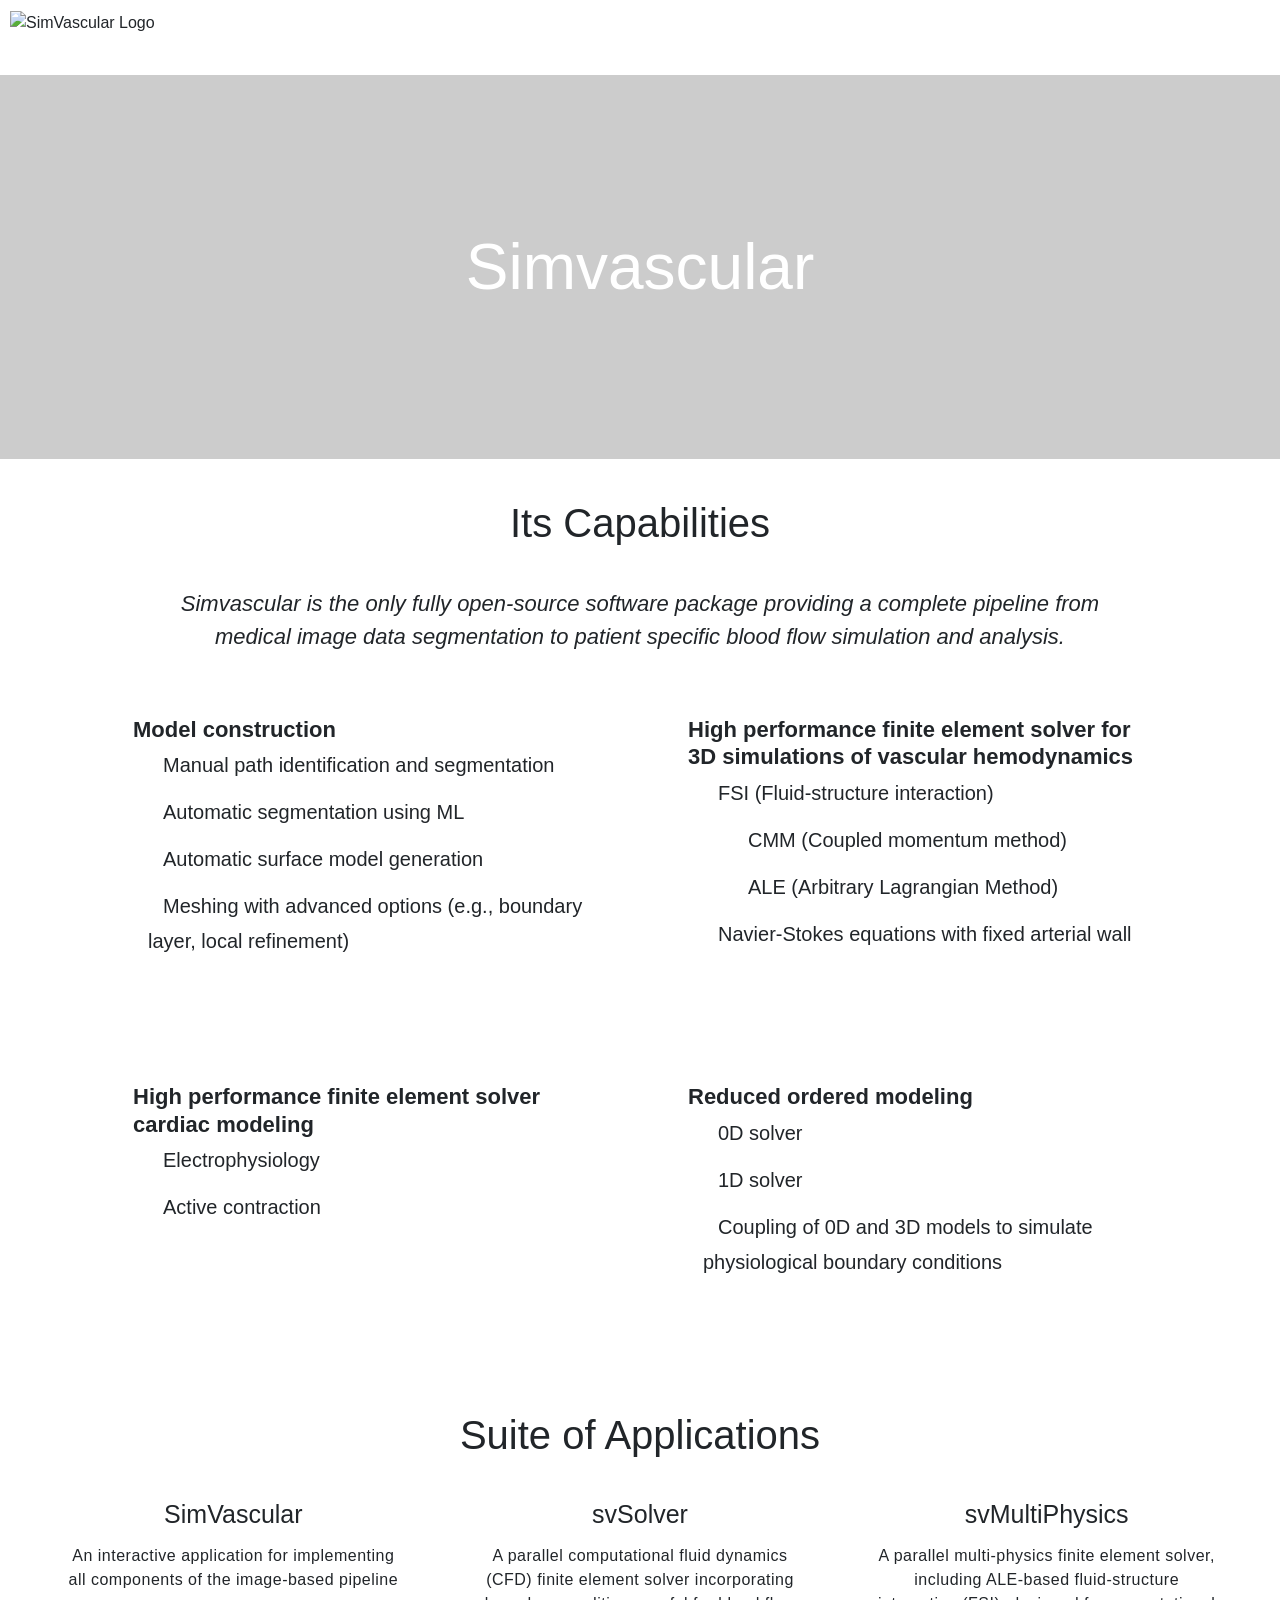
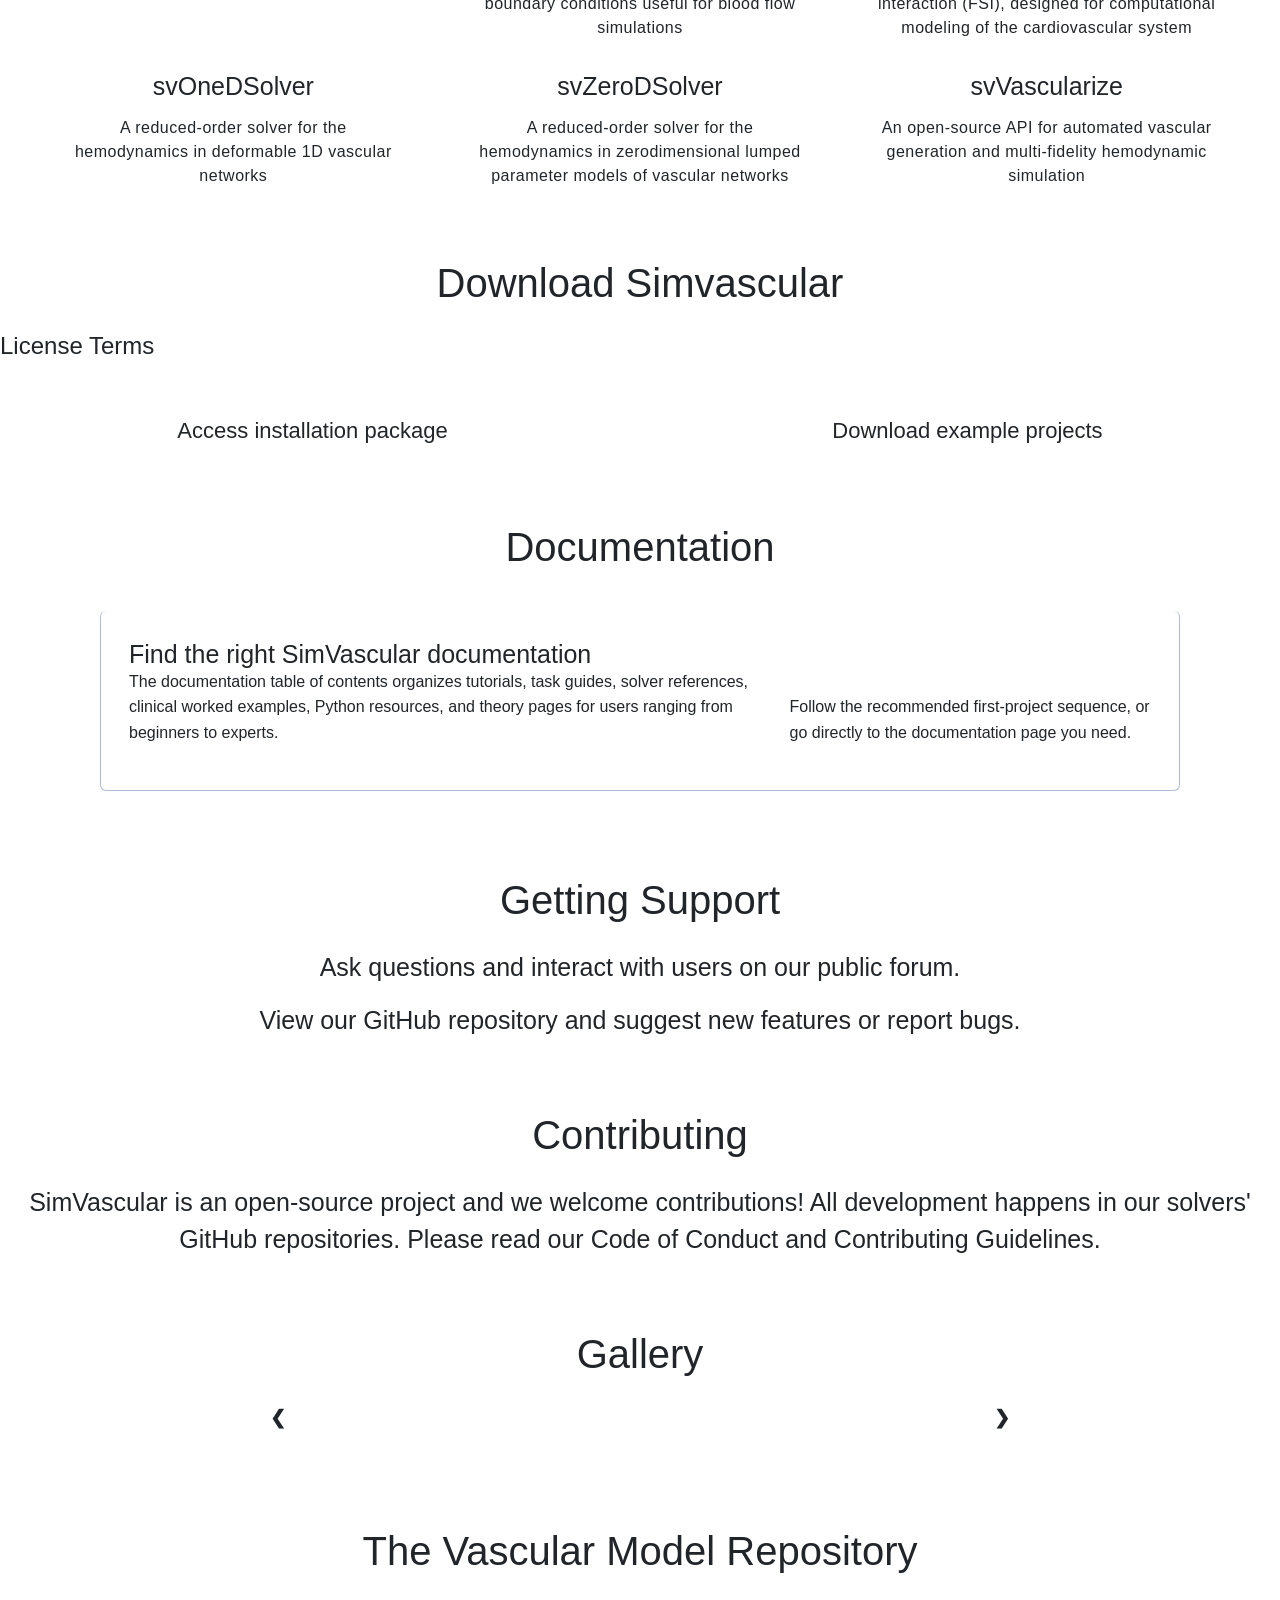
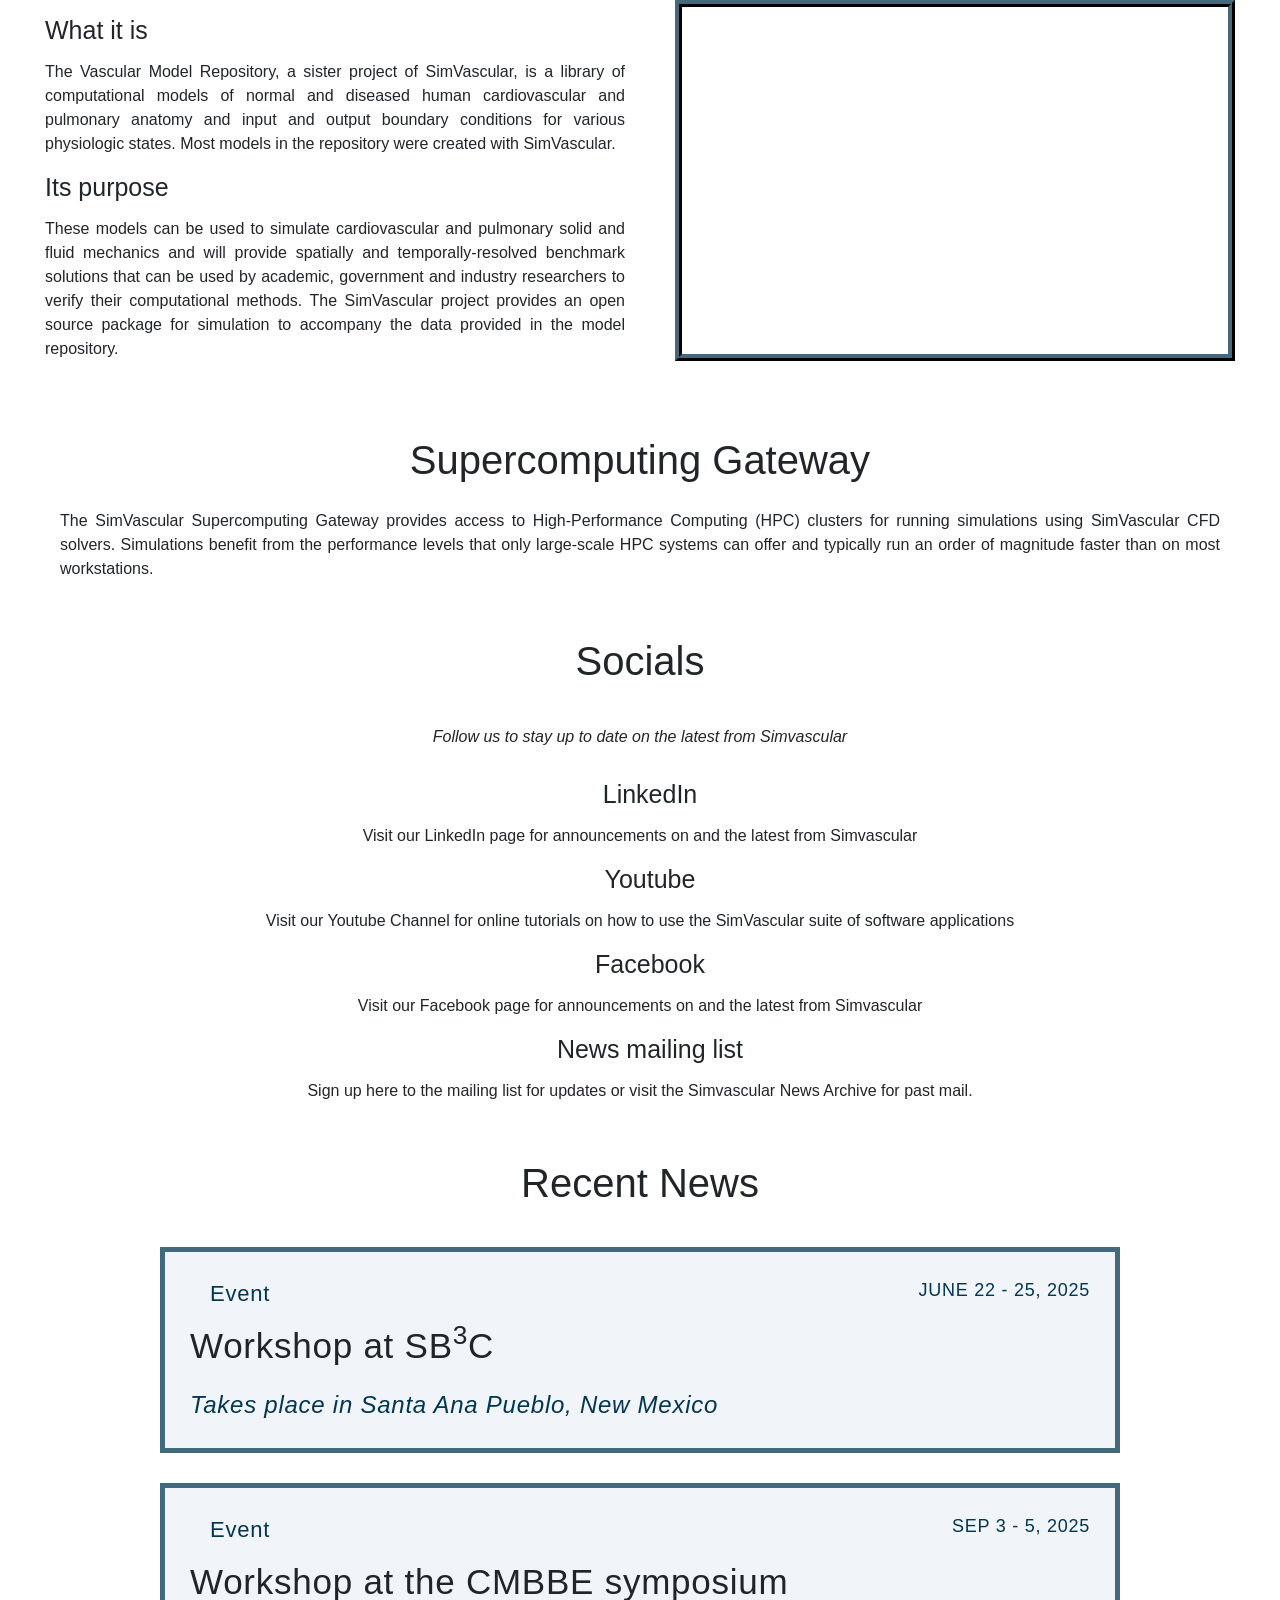
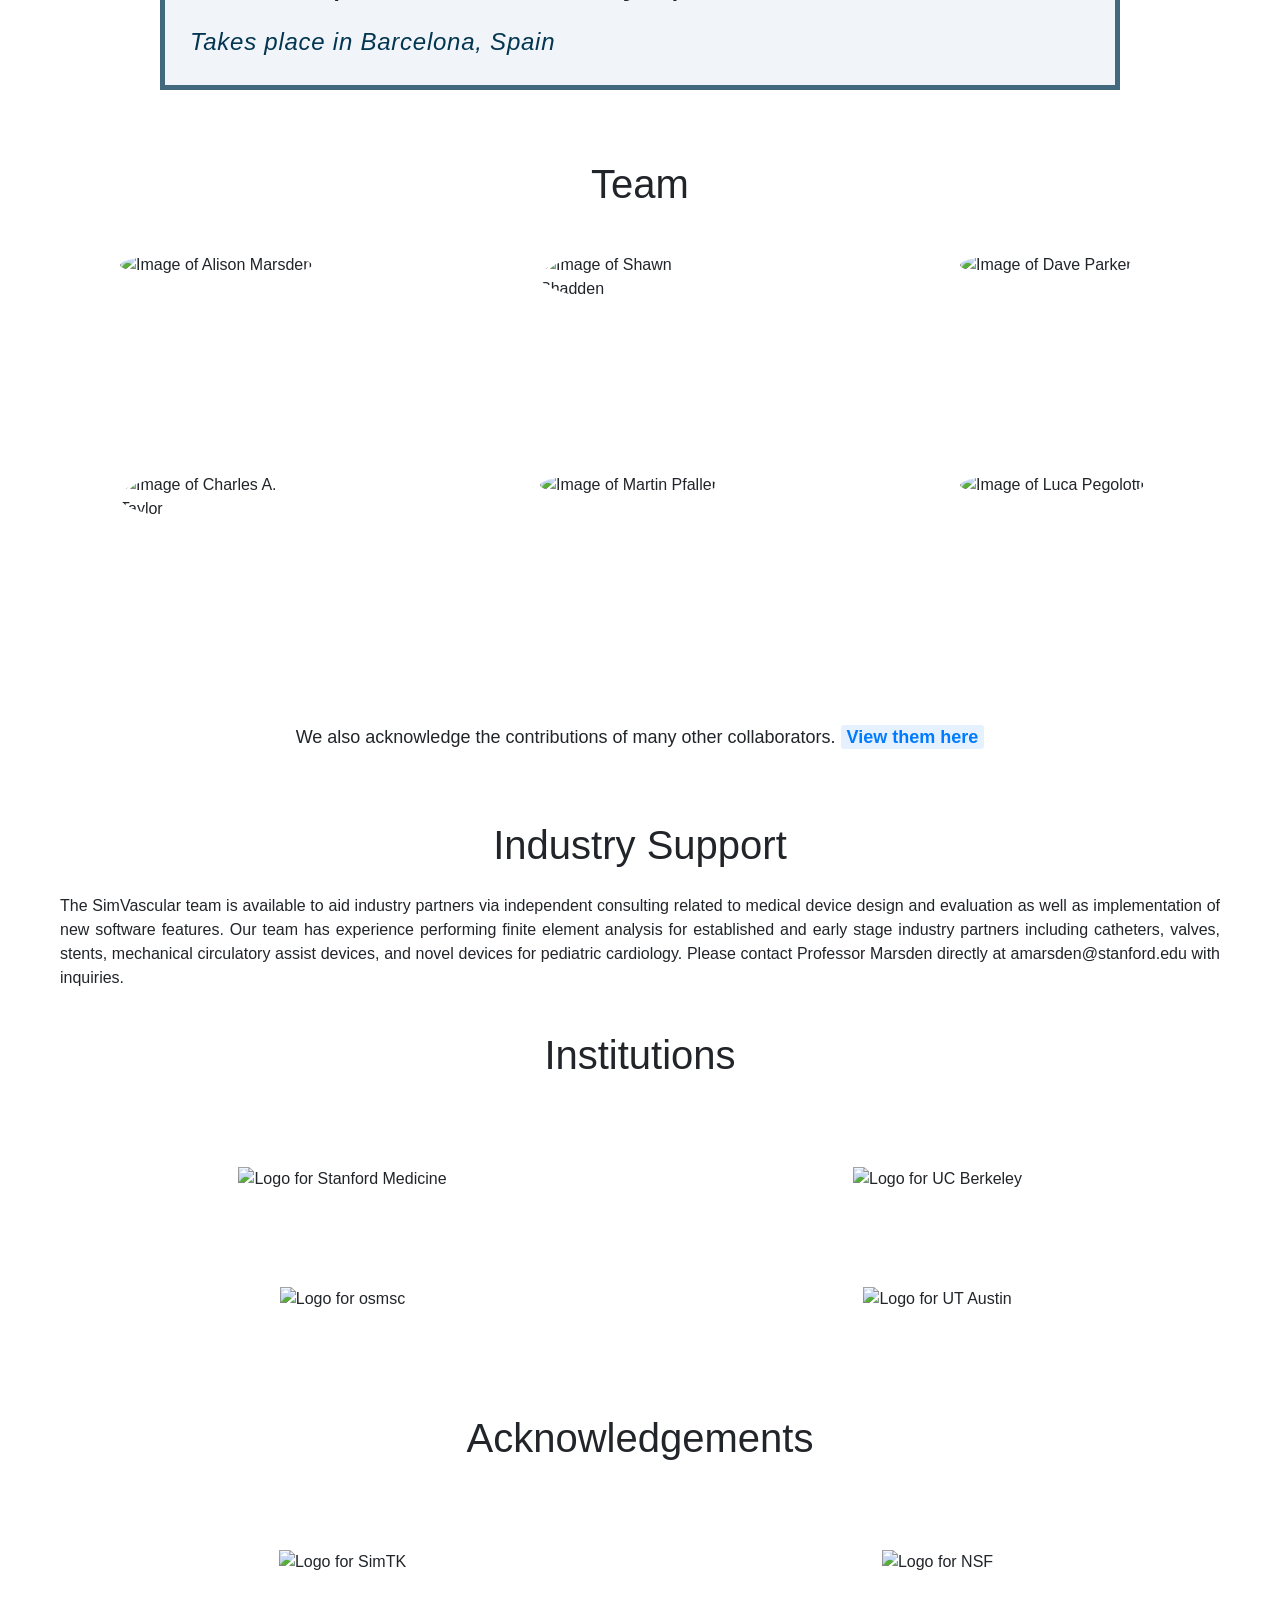
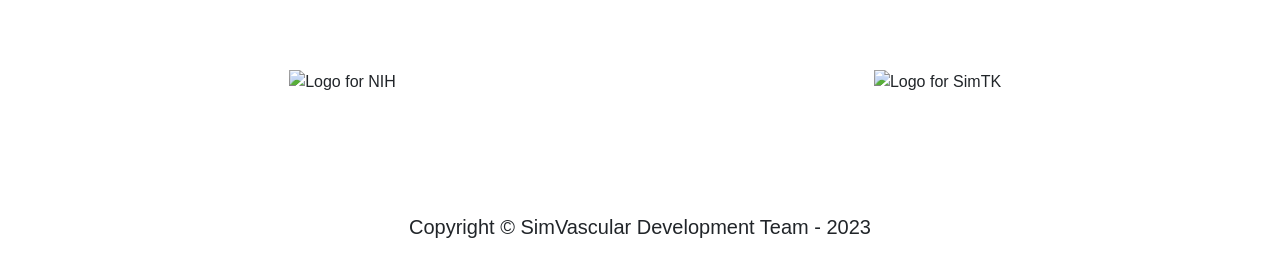
==== index.html @ 099c1491 "Create a menu page with links to documentation pages and a link to the menu as a replacement for the" ====
<!DOCTYPE html>
<html lang="en" class="html">
<head>
  <!-- This corresponds to a fontawesome kit but can be customized -->
  <script src="https://kit.fontawesome.com/48644805cd.js" crossorigin="anonymous"></script>
  
  <!-- Required meta tags -->
  <meta charset="utf-8">
  <meta name="description" content="Simvascular is the only fully open-source software package providing a complete pipeline 
  from medical image data segmentation to patient specific blood flow simulation 
  and analysis.">
  <meta name="viewport" content="width=device-width, initial-scale=1, shrink-to-fit=no">

  <!-- Custom Fonts -->
  <link href="https://fonts.googleapis.com/css?family=Lora:400,700,400italic,700italic" rel="stylesheet" type="text/css">
  <link href="https://fonts.googleapis.com/css?family=Montserrat:400,700" rel="stylesheet" type="text/css">
  <link href="//vjs.zencdn.net/4.8/video-js.css" rel="stylesheet">

  <!-- Bootstrap CSS -->
  <link rel="stylesheet" href="https://cdn.jsdelivr.net/npm/bootstrap@4.1.3/dist/css/bootstrap.min.css" integrity="sha384-MCw98/SFnGE8fJT3GXwEOngsV7Zt27NXFoaoApmYm81iuXoPkFOJwJ8ERdknLPMO" crossorigin="anonymous">

  <!-- This applies styling to the elements that aren't generated from markdown -->
  <link rel="stylesheet" href="css/bootstrap.css">
  <link rel="stylesheet" href="css/grayscale.css">
  <link rel="stylesheet" href="css/standards.css">
  <link rel="stylesheet" href="css/home.css">
  
  <!-- browser tab labels -->
  <link rel="shortcut icon" type="image/png" href="img/svlogo/svIcon.png"></link>
  <title>SimVascular</title>

  <!-- Google Analytics Manager -->
  <script
      async
      src="https://www.googletagmanager.com/gtag/js?id=G-PQXFMVS01C"
    ></script>
    <script>
      window.dataLayer = window.dataLayer || [];
      function gtag() {
        dataLayer.push(arguments);
      }
      gtag("js", new Date());

      gtag("config", "G-PQXFMVS01C");
    </script>
  </head>
  <body>
  <section class="header">
  <div class="navBar" id="navBar">
      <!-- icon of three bars to open navigation section -->
      <div id="naviconholder">
        <i class="fa-solid fa-bars" id="iconForSkip"></i>
      </div>
        <nav id="navElement">
          <div id="navigationSection">
            <!-- using a <table> element for the navigation bar -->
            <table id="contentOfSkip">
              <!-- first class is always "skipTo" -->
              <!-- second class is the id corresponding to the section 
                that the user will skip to with the link -->
              <!-- each new section has a new row in the table -->
                <tr class="skipTo capabilities">
                  <th>
                    <p class="skipItem">Capabilities</p>
                  </th>
                </tr>
                <tr class="skipTo applications">
                  <th>
                    <p class="skipItem">Applications</p>
                  </th>
                </tr>
                <tr class="skipTo download">
                  <th>
                    <p class="skipItem">Download</p>
                  </th>
                </tr>
                <tr class="skipTo documentation">
                  <th>
                    <p class="skipItem">Documentation</p>
                  </th>
                </tr>
                <tr class="skipTo support">
                  <th>
                    <p class="skipItem">Support</p>
                  </th>
                </tr>
                <tr class="skipTo gallery">
                  <th>
                    <p class="skipItem">Gallery</p>
                  </th>
                </tr>
                <tr class="skipTo repository">
                  <th>
                    <p class="skipItem">Model Repository</p>
                  </th>
                </tr>
                <tr class="skipTo gateway">
                  <th>
                    <p class="skipItem">Gateway</p>
                  </th>
                </tr>
                <tr class="skipTo socials">
                  <th>
                    <p class="skipItem">Socials</p>
                  </th>
                </tr>
                <tr class="skipTo news">
                  <th>
                    <p class="skipItem">Recent News</p>
                  </th>
                </tr>
                <tr class="skipTo team">
                  <th>
                    <p class="skipItem">Team</p>
                  </th>
                </tr>
                <tr class="skipTo industry_support">
                  <th>
                    <p class="skipItem">Industry Support</p>
                  </th>
                </tr>
                <tr class="skipTo institutions">
                  <th>
                    <p class="skipItem">Institutions</p>
                  </th>
                </tr>
                <tr class="skipTo acknowledgements">
                  <th>
                    <p class="skipItem">Acknowledgements</p>
                  </th>
                </tr>
            </table>       
        </div>
      </nav>
    </div>
    <div class="topLeftLogo">      
      <div class="headerLogoContainer">
        <img id="logo" class="headerLogoImage" src="img/svlogo/svLogoTitle.png" alt="SimVascular Logo"></img>
      </div>
    </div>
  </section>
  <section class="body">
    <div class="firstHeader" style="height: 100%">
      <!-- background-image is the hero image -->
      <div class="introDescription">
        <h1 class="hero_title">Simvascular</h1>
      </div>
    </div>
  
    <div class="section">
      <div class="newSectionHeader">
        <h1 id="capabilities">Its Capabilities</h1>
      </div>
      <div class="newSectionContent removePadding">
        <p class="subText" style="padding-left: 12%; padding-right: 12%; font-size: 22px">
          Simvascular is the only fully open-source software package providing a complete pipeline 
          from medical image data segmentation to patient specific blood flow simulation 
          and analysis.
        </p>
        <div class="checklist container">
          <!-- uses <ul> and <li> to organize capabilities section -->
          <div class="row gx-5" style="width: 100%;">
            <ul class="col-lg-6 col-12 p-5">
              <li class="capabilitiesHeader">
                Model construction
              </li>
              <li>
                <i class="fa-sharp fa-solid fa-check"></i>
                Manual path identification and segmentation
              </li>
              <li>
                <i class="fa-sharp fa-solid fa-check"></i>
                Automatic segmentation using ML
              </li>
              <li>
                <i class="fa-sharp fa-solid fa-check"></i>
                Automatic surface model generation
              </li>
              <li>
                <i class="fa-sharp fa-solid fa-check"></i>
                Meshing with advanced options (e.g., boundary layer, local refinement)
              </li>
            </ul>
            <ul class="col-lg-6 col-12 p-5">
              <li class="capabilitiesHeader">
                High performance finite element solver for 3D simulations of vascular hemodynamics
              </li>
              <li>
                <i class="fa-sharp fa-solid fa-check"></i>
                FSI (Fluid-structure interaction)
              </li>
              <li class="indented">
                <i class="fa-sharp fa-solid fa-check"></i>
                CMM (Coupled momentum method)
              </li>
              <li class="indented">
                <i class="fa-sharp fa-solid fa-check"></i>
                ALE (Arbitrary Lagrangian Method)
              </li>
              <li>
                <i class="fa-sharp fa-solid fa-check"></i>
                Navier-Stokes equations with fixed arterial wall
              </li>
            </ul>
            <ul class="col-lg-6 col-12 p-5">
              <li class="capabilitiesHeader">
                High performance finite element solver cardiac modeling
              </li>
              <li>
                <i class="fa-sharp fa-solid fa-check"></i>
                Electrophysiology
              </li>
              <li>
                <i class="fa-sharp fa-solid fa-check"></i>
                Active contraction
              </li>
            </ul>
            <ul class="col-lg-6 col-12 p-5">
              <li class="capabilitiesHeader">
                Reduced ordered modeling
              </li>
              <li>
                <i class="fa-sharp fa-solid fa-check"></i>
                0D solver
              </li>
              <li>
                <i class="fa-sharp fa-solid fa-check"></i>
                1D solver
              </li>
              <li>
                <i class="fa-sharp fa-solid fa-check"></i>
                Coupling of 0D and 3D models to simulate physiological boundary conditions
              </li>
            </ul>
          </div>
        </div>
      </div>
    </div>

    <div class="everyOtherSection">
      <div class="newSectionHeader">
        <h1 id="applications">Suite of Applications</h1>
      </div>
      <div class="newSectionContent">
        <!-- the applications section has two rows -->
        <div class="row justify-content-center">
          <div class="col-lg-4 col-md-6 col-12">
            <div class="applicationsHeader">
              <h2><a href="https://github.com/SimVascular/SimVascular" target="_blank" class="application-link">SimVascular</a></h2>
            </div>
            <div class="applicationsText">
              <p> An interactive application for implementing all components
                of the image-based pipeline</p>
            </div>
          </div>
          <div class="col-lg-4 col-md-6 col-12">
            <div class="applicationsHeader">
              <h2><a href="https://github.com/SimVascular/svSolver" target="_blank" class="application-link">svSolver</a></h2>
            </div>
            <div class="applicationsText">
              <p>A parallel computational fluid dynamics (CFD) finite element
                solver incorporating boundary conditions useful for blood flow
                simulations</p>
            </div>
          </div>
          <div class="col-lg-4 col-md-6 col-12">
            <div class="applicationsHeader">
              <h2><a href="https://github.com/SimVascular/svMultiPhysics" target="_blank" class="application-link">svMultiPhysics</a></h2>
            </div>
            <div class="applicationsText">
              <p>A parallel multi-physics finite element solver, 
                including ALE-based fluid-structure interaction (FSI), 
                designed for computational modeling of the 
                cardiovascular system</p>
            </div>
          </div>
        </div>
        <div class="row justify-content-center">
          <div class="col-lg-4 col-md-6 col-12">
            <div class="applicationsHeader">
              <h2><a href="https://github.com/SimVascular/svOneDSolver" target="_blank" class="application-link">svOneDSolver</a></h2>
            </div>
            <div class="applicationsText">
              <p>A reduced-order solver for the hemodynamics in
                deformable 1D vascular networks</p>
            </div>
          </div>
          <div class="col-lg-4 col-md-6 col-12">
            <div class="applicationsHeader">
              <h2><a href="https://github.com/SimVascular/svZeroDSolver" target="_blank" class="application-link">svZeroDSolver</a></h2>
            </div>
            <div class="applicationsText">
              <p>A reduced-order solver for the hemodynamics in zerodimensional 
                lumped parameter models of vascular networks</p>
            </div>
          </div>
          <div class="col-lg-4 col-md-6 col-12">
            <div class="applicationsHeader">
              <h2><a href="https://github.com/SimVascular/svVascularize" target="_blank" class="application-link">svVascularize</a></h2>
            </div>
            <div class="applicationsText">
              <p>An open-source API for automated vascular generation and multi-fidelity hemodynamic simulation</p>
            </div>
          </div>
        </div>
      </div>
    </div>
  <!-- </div> -->

  <div class="section">
    <div class="newSectionHeader">
      <h1 id="download">Download Simvascular</h1>
    </div>
    <div class="newSectionContent removePadding">
      <!-- this <div> contains the license terms button and terms -->
      <div>
        <div style="width: 100%;">
            <h4 class="media-heading centerTitleText" id="licenseTerms">License Terms</h4><br>
        </div>
        <div class="media-body" id="toggleLicense" style="display: none">
            <div class="BioPar justifiedText">

              <h6 class="media-heading text-Left top-buffer">SimVascular components are provided under the full BSD license subject to the terms below:</h6>
              <p class="LegalStuff">
Copyright 2016-2025 Stanford University, The Regents of the University of California, and others.

Redistribution and use in source and binary forms, with or without modification, are permitted provided that the following conditions are met:

1. Redistributions of source code must retain the above copyright notice, this list of conditions and the following disclaimer.

2. Redistributions in binary form must reproduce the above copyright notice, this list of conditions and the following disclaimer in the documentation and/or other materials provided with the distribution.

3. Neither the name of the copyright holder nor the names of its contributors may be used to endorse or promote products derived from this software without specific prior written permission.

THIS SOFTWARE IS PROVIDED BY THE COPYRIGHT HOLDERS AND CONTRIBUTORS ?~@~\AS IS?~@~] AND ANY EXPRESS OR IMPLIED WARRANTIES, INCLUDING, BUT NOT LIMITED TO, THE IMPLIED WARRANTIES OF MERCHANTABILITY AND FITNESS FOR A PARTICULAR PURPOSE ARE DISCLAIMED. IN NO EVENT SHALL THE COPYRIGHT HOLDER OR CONTRIBUTORS BE LIABLE FOR ANY DIRECT, INDIRECT, INCIDENTAL, SPECIAL, EXEMPLARY, OR CONSEQUENTIAL DAMAGES (INCLUDING, BUT NOT LIMITED TO, PROCUREMENT OF SUBSTITUTE GOODS OR SERVICES; LOSS OF USE, DATA, OR PROFITS; OR BUSINESS INTERRUPTION) HOWEVER CAUSED AND ON ANY THEORY OF LIABILITY, WHETHER IN CONTRACT, STRICT LIABILITY, OR TORT (INCLUDING NEGLIGENCE OR OTHERWISE) ARISING IN ANY WAY OUT OF THE USE OF THIS SOFTWARE, EVEN IF ADVISED OF THE POSSIBILITY OF SUCH DAMAGE.


              </p>
              <h6 class="media-heading text-Left">Licensing terms for external open source packages</h6>
              <p class="LegalStuff">
                ITK: <a target="_blank" href="https://www.itk.org/ITK/project/license.html">https://www.itk.org/ITK/project/license.html</a><br>
                VTK: <a target="_blank" href="https://www.vtk.org/VTK/project/license.html">https://www.vtk.org/VTK/project/license.html</a><br>
                Tetgen: <a target="_blank" href="https://wias-berlin.de/software/tetgen/1.5/agpl-3.0-standalone.html">https://wias-berlin.de/software/tetgen/1.5/agpl-3.0-standalone.html</a><br>
              </p>
              <h6 class="media-heading text-Left">Commercial components</h6>
              <p class="LegalStuff">
                MeshSim users should contact simmetrix for licensing information.
              </p>
              <h6 class="media-heading text-Left">Additional license information</h6>
              <p class="LegalStuff">
                Please see the additional license information contained in the SimVascular source code.
              </p>
            </div>
        </div>
      </div>
      <div class="row">
        <div class="col-lg-6 col-12 downloadLinks">
          <a role="button" target="_blank" href="https://simtk.org/frs/index.php?group_id=188" class="btn btn-outline-light">Access installation package</a>
        </div>
        <div class="col-lg-6 col-12 downloadLinks">
          <a role="button" target="_blank" href="https://simtk.org/projects/sv_tests" class="btn btn-outline-light">Download example projects</a>
        </div>
      </div>
    </div>
  </div>

  <div class="everyOtherSection">
    <div class="newSectionHeader">
      <h1 id="documentation">Documentation</h1>
    </div>
    <div class="newSectionContent documentationTeaser">
      <div class="documentationTeaserInner">
        <div class="documentationTeaserText">
          <h2 class="media-heading">Find the right SimVascular documentation</h2>
          <p>
            The documentation table of contents organizes tutorials, task guides,
            solver references, clinical worked examples, Python resources, and
            theory pages for users ranging from beginners to experts.
          </p>
        </div>
        <div class="documentationTeaserAction">
          <a class="documentationTocButton" href="documentation/index.html">
            <i class="fa-solid fa-map"></i>
            Browse the Documentation TOC
          </a>
          <p>Follow the recommended first-project sequence, or go directly to the documentation page you need.</p>
        </div>
      </div>
    </div>    
  </div>

  <div class="section">
    <div class="newSectionHeader">
      <h1 id="support">Getting Support</h1>
    </div>   
    <div class="newSectionContent supportContainer" style="text-align: center;">
      <p class="supportDescription">Ask questions and interact with users on <a href="https://simtk.org/forums/viewforum.php?f=188" target="_blank">our public forum</a>.</p>
      <p class="supportDescription">View our <a target="_blank" href="https://github.com/SimVascular">GitHub repository</a> and suggest new features or report bugs.</p>
    </div>
  </div>

  <div class="everyOtherSection">
    <div class="newSectionHeader">
      <h1 id="support">Contributing</h1>
    </div>
    <div class="newSectionContent supportContainer" style="text-align: center;">
      <p class="supportDescription">SimVascular is an open-source project and we welcome contributions! All development happens in our solvers' <a target="_blank" href="https://github.com/SimVascular">GitHub repositories</a>. Please read our <a href="https://github.com/SimVascular/.github/blob/main/CODE_OF_CONDUCT.md" target="_blank">Code of Conduct</a> and <a href="https://github.com/SimVascular/.github/blob/main/CONTRIBUTING.md" target="_blank">Contributing Guidelines</a>.</p>
    </div>
  </div>

  <div class="section">
    <div class="newSectionHeader">
      <h1 id="gallery">Gallery</h1>
    </div>

    <!-- the commented code below can be used to add animations -->
    <!-- code for animations can be found in home.js -->
    <div class="newSectionContent" style="padding-bottom: 30px;">
      <!-- <div class="col-sm-6 col-12">
        <div class="col-sm-6 col-12 headerForGalleryContainer">
          <div class="headerForGallery">
            <h2>
              <i class="fa-solid fa-image" style="padding-right: 20px"></i>
              Pictures
            </h2>
          </div>
        </div>
        <div> -->
          <!-- Slideshow container -->
          <div class="slideshow-container">

            <!-- Full images with numbers and message Info -->
            <div class="slides picSlides">
              <img src="img/gallery/first_panel.png" style="width:100%">
              <div class="caption">BLOOD FLOW IN CABG SIMULATION</div>
            </div>

            <div class="slides picSlides">
              <img src="img/gallery/second_panel.png" style="width:100%">
              <div class="caption">BLOOD VELOCITY DISTRIBUTION IN CABG SIMULATION</div>
            </div>

            <div class="slides picSlides">
              <img src="img/gallery/third_panel.png" style="width:100%">
              <div class="caption">BLOOD VELOCITY IN CORONARY ANEURISM</div>
            </div>
            <div class="slides picSlides">
              <img src="img/gallery/fourth_panel.png" style="width:100%">
              <div class="caption">HEMI-FONTAN CAVOPULMONARY CONNECTION</div>
            </div>
            <div class="slides picSlides" style="background-color: black;">
              <img src="img/gallery/fifth_panel.png" style="width:100%">
              <div class="caption">FIBER STRETCH IN BIVENTRICULAR MECHANICS SIMULATION</div>
            </div>
            <!-- Back and forward buttons -->
            <a class="back" onclick="plusPicSlides(-1)">&#10094;</a>
            <a class="forward" onclick="plusPicSlides(1)">&#10095;</a>
          </div>
            <!-- The circles/dots -->
            <div class="dotsContainer">
              <div style="margin:auto; width: fit-content;">
                <span class="dots picDots" onclick="currentPicSlide(0)"></span>
                <span class="dots picDots" onclick="currentPicSlide(1)"></span>
                <span class="dots picDots" onclick="currentPicSlide(2)"></span>
                <span class="dots picDots" onclick="currentPicSlide(3)"></span>
                <span class="dots picDots" onclick="currentPicSlide(4)"></span>
              </div>
          </div>
        </div>
  </div>
      <!-- <div class="col-sm-6 col-12">
        <div class="col-sm-6 col-12 headerForGalleryContainer">
          <div class="headerForGallery">
            <h2>
              <i class="fa-solid fa-video" style="padding-right: 20px"></i>
              Animations
            </h2>
          </div> 
        </div> -->
        <!-- <div>
          <div>
            <div class="slideshow-container">

              <div class="slides animeSlides">
                <video loop="" id="div_video_html5_api" class="vjs-tech" preload="none" data-setup="{}" src="animation1.mp4">  
          
                  <p class="vjs-no-js">To view this video please enable JavaScript, and consider upgrading to a web browser that <a href="http://videojs.com/html5-video-support/" target="_blank">supports HTML5 video</a></p>
          
                </video>
                <div class="caption">BLOOD VELOCITY IN CORONARY ANEURISM</div>
              </div>

              <div class="slides animeSlides">
                <img src="img/Img_Gallery_02.png" style="width:100%">
                <div class="Info">BLOOD VELOCITY DISTRIBUTION IN CABG SIMULATION</div>
              </div>

              <div class="slides animeSlides">
                <img src="img/Img_Gallery_03.png" style="width:100%">
                <div class="Info">BLOOD VELOCITY IN CORONARY ANEURISM</div>
              </div>
              <div class="slides animeSlides">
                <img src="img/Img_Gallery_04.png" style="width:100%">
                <div class="Info">HEMI-FONTAN CAVOPULMONARY CONNECTION</div>
              </div>
              <a class="back" onclick="plusAnimeSlide(-1)">&#10094;</a>
              <a class="forward" onclick="plusAnimeSlide(1)">&#10095;</a>
            </div>
              <div class="dotsContainer">
                <div style="margin:auto; width: fit-content;">
                  <span class="dots animeDots" onclick="currentAnimeSlide(0)"></span>
                  <span class="dots animeDots" onclick="currentAnimeSlide(1)"></span>
                  <span class="dots animeDots" onclick="currentAnimeSlide(2)"></span>
                  <span class="dots animeDots" onclick="currentAnimeSlide(3)"></span>
                </div>
            </div>
          </div>
        </div>
      </div>
    </div>
  </div>-->

  <div class="everyOtherSection">
    <div class="newSectionHeader">
      <h1 id="repository">The Vascular Model Repository</h1>
    </div>
    <div class="newSectionContent" style="margin-bottom: 35px">
      <div class="row">
      <span class="describeVMR col-lg-6 col-12">
        <div class="subHeader">
          <h2 style="margin: 15px 0">What it is</h2>
        </div>
          <p style="text-align: justify;">The <a href="https://www.vascularmodel.com/" target="_blank">Vascular Model Repository</a>, a sister project of SimVascular, is a library of computational models of normal and diseased human cardiovascular and pulmonary anatomy and input and output boundary conditions for various physiologic states. Most models in the repository were created with SimVascular.</p>  
        <div class="subHeader">
          <h2 style="margin: 15px 0">Its purpose</h2>
        </div>
        <div>
          <p style="text-align: justify; margin: 0">These models can be used to simulate cardiovascular and pulmonary solid and fluid mechanics and will provide spatially and temporally-resolved benchmark solutions that can be used by academic, government and industry researchers to verify their computational methods. The SimVascular project provides an open source package for simulation to accompany the data provided in the model repository.</p>
        </div>
      </span>
      <!-- the code below embeds the VMR website -->
      <span class="embedVMRcontainer col-lg-6 col-12">
        <embed id="embedVMR" type="text/html" src="https://www.vascularmodel.com/" width="100%" height="100%">
      </span>
    </div>
  </div>
  </div>

  <div class="Section">
    <div class="newSectionHeader">
      <h1 id="gateway">Supercomputing Gateway</h1>
    </div>
    <div class="newSectionContent">
      <p class="gatewayText">The <a target="_blank" href="https://gateway.simvascular.org/">SimVascular Supercomputing Gateway</a> provides access to High-Performance Computing (HPC) clusters for running simulations using SimVascular CFD solvers. Simulations benefit from the performance levels that only large-scale HPC systems can offer and typically run an order of magnitude faster than on most workstations.</p>
    </div>
  </div>

  <div class="everyOtherSection">
    <div class="newSectionHeader">
      <h1 id="socials">Socials</h1>
    </div>
    
    <div class="newSectionContent" style="text-align: center;">
      <p style="padding-bottom: 15px;" class="subText">Follow us to stay up to date on the latest from Simvascular</p>
      <div class="col-md-6 col-12">
        <div style="max-width: 75%; margin: auto;">
          <h2>
            <a href="https://www.linkedin.com/groups/14532025/" target="_blank">
            <i class="iconInHeader fa-brands fa-linkedin"></i>LinkedIn</a>
          </h2>
          <p>Visit <a href="https://www.linkedin.com/groups/14532025/" target="_blank">our LinkedIn page</a> for announcements on and the latest from Simvascular</p>
        </div>
      </div>
      <div class="col-md-6 col-12">
        <div style="max-width: 75%; margin: auto;">
        <h2>
          <a href="https://www.youtube.com/channel/UCT61XgTRqpfb39Hyio9IqGQ" target="_blank">
          <i class="iconInHeader fa-brands fa-youtube"></i>Youtube</a>
        </h2>
        <p>Visit <a href="https://www.youtube.com/channel/UCT61XgTRqpfb39Hyio9IqGQ" target="_blank">our Youtube Channel</a> for online tutorials on how to use the SimVascular suite of software applications</p>
      </div>  
    </div>
      <div class="col-md-6 col-12">
        <div style="max-width: 75%; margin: auto;">
        <h2>
          <a href="https://www.facebook.com/groups/835227759855853/" target="_blank">
          <i class="iconInHeader fa-brands fa-facebook"></i>Facebook</a>
        </h2>
        <p>Visit <a href="https://www.facebook.com/groups/835227759855853/" target="_blank">our Facebook page</a> for announcements on and the latest from Simvascular</p>
      </div>   
    </div>
    <div class="col-md-6 col-12">
      <div style="max-width: 75%; margin: auto;">
        <h2>
          <a href="https://simtk.org/mailman/listinfo/simvascular-news" target="_blank">
          <i class="iconInHeader fa-solid fa-envelope"></i>News mailing list</a>
        </h2>
        <p><a href="https://simtk.org/mailman/listinfo/simvascular-news" target="_blank">Sign up here</a> to the mailing list for updates or visit the <a href="https://simtk.org/pipermail/simvascular-news/" target="_blank">Simvascular News Archive</a> for past mail.</p>
      </div>
    </div>

    </div>
  </div>

  <div class="Section">
    <div class="newSectionHeader">
      <h1 id="news">Recent News</h1>
    </div>
    <div class="newSectionContent removePadding">
      <!-- add newNews panels here -->
      <div class="newNews">
        <div class="row">
          <div class="col-sm-6 col-12 news_label"><i class="iconInHeader fa-regular fa-calendar"></i>Event</div>
          <div class="col-sm-6 col-12 news_date"><p>JUNE 22 - 25, 2025</p></div>
        </div>
        <div class="news_name">
          <a target="_blank" href="https://event.asme.org/SBC/Program/Workshops-Special-Sessions">
            Workshop at SB<sup>3</sup>C
          </a>
        </div>
        <div class="news_place">
          Takes place in Santa Ana Pueblo, New Mexico
        </div>
        </div>
      <div class="newNews">
        <div class="row">
          <div class="col-sm-6 col-12 news_label"><i class="iconInHeader fa-regular fa-calendar"></i>Event</div>
          <div class="col-sm-6 col-12 news_date"><p>SEP 3 - 5, 2025</p></div>
        </div>
        <div class="news_name">
          <a target="_blank" href="https://www.cmbbe-symposium.com/2025/workshops/#artisynth">
            Workshop at the CMBBE symposium
          </a>
        </div>
        <div class="news_place">
          Takes place in Barcelona, Spain
        </div>
      </div>
      <!--<div class="newNews">
        <div class="row">
          <div class="col-sm-6 col-12 news_label"><i class="iconInHeader fa-regular fa-calendar"></i>Event</div>
          <div class="col-sm-6 col-12 news_date"><p>JUNE 4 - 8, 2023</p></div>
        </div>
        <div class="news_name">
          <a target="_blank" href="https://sb3c.org/program-at-a-glance/workshops/">
            Workshop at SB<sup>3</sup>C
          </a>
        </div>
        <div class="news_place">
          Takes place in Vail, Colorado
        </div>
      </div> -->
    </div> 
  </div>  

  <div class="everyOtherSection" style="padding-bottom: 30px">
    <div class="newSectionHeader">
      <h1 id="team">Team</h1>
    </div>
    <div class="team-container">
      <div class="row">
        <div class="col-md-4 col-6">
          <div class="team-item">
            <div class="team-triangle">
              <a href="https://profiles.stanford.edu/alison-marsden" target="_blank">
                <div class="team-content">
                  <img src="img/team/amarsden.jpeg" alt="Image of Alison Marsden">
                  <div class="team-hover text-center"  style="cursor:pointer">
                    <p style="font-size: 17px;">Alison Marsden</p>
                  </div>
                </div>
              </a>
            </div>
          </div>
        </div>
        <div class="col-md-4 col-6">
          <div class="team-item">
            <div class="team-triangle">
              <a href="https://me.berkeley.edu/people/shawn-shadden/" target="_blank">
                <div class="team-content">
                  <img src="img/team/sshadden.jpeg" alt="Image of Shawn Shadden">
                  <div class="team-hover text-center"  style="cursor:pointer">
                    <p style="font-size: 17px;">Shawn Shadden</p>
                  </div>
                </div>
              </a>
            </div>
          </div>
        </div>
        <div class="col-md-4 col-6">
          <div class="team-item">
            <div class="team-triangle">
              <a href="https://profiles.stanford.edu/david-parker" target="_blank">
                <div class="team-content">
                  <img src="img/team/dparker.jpg" alt="Image of Dave Parker">
                  <div class="team-hover text-center" style="cursor:pointer">
                    <p style="font-size: 17px;">Dave Parker</p>
                  </div>
                </div>
              </a>
            </div>
          </div>
        </div>
        <div class="col-md-4 col-6">
          <div class="team-item">
            <div class="team-triangle">
              <a href="https://www.me.columbia.edu/faculty/vijay-vedula" target="_blank">
                <div class="team-content">
                  <img src="img/team/ctaylor.png" alt="Image of Charles A. Taylor">
                  <div class="team-hover text-center"  style="cursor:pointer">
                    <p style="font-size: 17px;">Charles A. Taylor</p>
                  </div>
                </div>
              </a>
            </div>
          </div>
        </div>
        <div class="col-md-4 col-6">
          <div class="team-item">
            <div class="team-triangle">
              <a href="https://profiles.stanford.edu/martin-pfaller" target="_blank">
                <div class="team-content">
                  <img src="img/team/mpfaller.jpeg" alt="Image of Martin Pfaller">
                  <div class="team-hover text-center"  style="cursor:pointer">
                    <p style="font-size: 17px;">Martin Pfaller</p>
                  </div>
                </div>
              </a>
            </div>
          </div>
        </div>
        <div class="col-md-4 col-6">
          <div class="team-item">
            <div class="team-triangle">
              <a href="https://profiles.stanford.edu/luca-pegolotti" target="_blank">
                <div class="team-content" id="lpegolotti">
                  <img src="img/team/lpegolotti.jpeg" alt="Image of Luca Pegolotti">
                  <div class="team-hover text-center"  style="cursor:pointer">
                    <p style="font-size: 17px;">Luca Pegolotti</p>
                  </div>
                </div>
              </a>
            </div>
          </div>
        </div>
      </div>
    </div>
    <div class="team-container" style="text-align: center; margin-top: 30px; padding-top: 20px; border-top: 1px solid #fff;">
      <p style="font-size: 18px; margin-bottom: 15px;">
        We also acknowledge the contributions of many other collaborators. 
        <a href="documentation/references.html#refSec8" style="color: #007bff; background-color: rgba(0, 123, 255, 0.1); padding: 2px 6px; border-radius: 3px; font-weight: bold; transition: all 0.3s ease;" onmouseover="this.style.backgroundColor='rgba(0, 123, 255, 0.2)'; this.style.color='#0056b3';" onmouseout="this.style.backgroundColor='rgba(0, 123, 255, 0.1)'; this.style.color='#007bff';">View them here</a>
      </p>
    </div>
  </div>

  <div class="Section">
    <div class="newSectionHeader">
      <h1 id="industry_support"> Industry Support </h1>
    </div>
    <div class="newSectionContent">
      <p class="gatewayText"> The SimVascular team is available to aid industry partners via independent consulting related to medical device design and evaluation as well as implementation of new software features. Our team has experience performing finite element analysis for established and early stage industry partners including catheters, valves, stents, mechanical circulatory assist devices, and novel devices for pediatric cardiology. Please contact Professor Marsden directly at amarsden@stanford.edu with inquiries.
      </p>
    </div>
  </div>

  <div class="Section">
    <div class="newSectionHeader">
      <h1 id="institutions">Institutions</h1>
    </div>
    <div class="newSectionContent">
      <div class="row creditsRow">
        <div class="col-sm-6 col-12 creditContainer">
          <img class="creditImage" src="img/institutions/stanfordmedicine.jpg" alt="Logo for Stanford Medicine"></img>
        </div>
        <div class="col-sm-6 col-12 creditContainer">
          <img class="creditImage" src="img/institutions/ucberkeley.png" alt="Logo for UC Berkeley"></img>
        </div>
        <div class="col-sm-4 col-12 creditContainer">
          <img class="creditImage" src="img/institutions/osmsc.png" alt="Logo for osmsc"></img>
        </div>
        <div class="col-sm-4 col-12 creditContainer">
          <img class="creditImage" src="img/institutions/uttexas.png" alt="Logo for UT Austin"></img>
        </div>
      </div>
    </div>
  </div>

  <div class="everyOtherSection">
    <div class="newSectionHeader">
      <h1 id="acknowledgements">Acknowledgements</h1>
    </div>
    <div class="newSectionContent">
      <div class="row creditsRow gx-5">
        <div class="col-sm-6 col-12 creditContainer p-5">
          <img class="creditImage simtkLogo" src="img/institutions/simtk.png" alt="Logo for SimTK"></img>
        </div>
        <div class="col-sm-6 col-12 creditContainer p-5">
          <img class="creditImage" src="img/institutions/nsf.png" alt="Logo for NSF"></img>
        </div>
        <div class="col-sm-6 col-12 creditContainer p-5">
          <img class="creditImage" src="img/institutions/NIH.png" alt="Logo for NIH"></img>
        </div>
        <div class="col-sm-6 col-12 creditContainer p-5">
          <img class="creditImage" src="img/institutions/addventures.png" alt="Logo for SimTK"></img>
        </div>
      </div>
    </div>
    <div class="copyright">
      <h5 class="innerCopyright">Copyright © SimVascular Development Team - 2023</h5>
    </div>
  </div>

  </section>
  
  <section class="skipToTopSection">
    <p id="skipToTop"><i class="fa-solid fa-arrow-up"></i></p>
  </section>
    
    
    <!-- Optional JavaScript -->
    <!-- jQuery first, then Popper.js, then Bootstrap JS -->
    <!-- <script src="https://code.jquery.com/jquery-3.3.1.slim.min.js" integrity="sha384-q8i/X+965DzO0rT7abK41JStQIAqVgRVzpbzo5smXKp4YfRvH+8abtTE1Pi6jizo" crossorigin="anonymous"></script> -->
    <script src="js/jquery-2.1.1.js"></script>
    <script src="https://cdn.jsdelivr.net/npm/popper.js@1.14.3/dist/umd/popper.min.js" integrity="sha384-ZMP7rVo3mIykV+2+9J3UJ46jBk0WLaUAdn689aCwoqbBJiSnjAK/l8WvCWPIPm49" crossorigin="anonymous"></script>
    <script src="https://cdn.jsdelivr.net/npm/bootstrap@4.1.3/dist/js/bootstrap.min.js" integrity="sha384-ChfqqxuZUCnJSK3+MXmPNIyE6ZbWh2IMqE241rYiqJxyMiZ6OW/JmZQ5stwEULTy" crossorigin="anonymous"></script>
    <script src="https://cdnjs.cloudflare.com/ajax/libs/jquery-csv/1.0.21/jquery.csv.min.js"></script>
  
    <!-- <script src="js/jquery-2.1.1.js"></script> -->
    <script src="js/jquery.mixitup.min.js"></script>

    <script src="js/home.js"></script>
  </body>
</html>
---- css/home.css ----
/*------------------------------------------ 

            THE ENTIRE PAGE

---------------------------------------------*/

body {
    width: 100%;
    height: auto;
    overflow-x: hidden;
    background-color: var(--white);
}

::selection {
    background: var(--lighterpink); /* WebKit/Blink Browsers */
}

::-moz-selection {
    background: var(--lighterpink); /* Gecko Browsers */
}

html {
    width: 100%;
    height: auto;
    overflow-x: hidden;
    scroll-behavior: smooth;
    scroll-padding-top: 114px;
}

/*------------------------------------------ 

            FONT AND STYLES FORMATTING

---------------------------------------------*/

a {
    color: var(--darkblue);
}

a:hover {
    color: var(--blue);
}

.clearFormatting {
    all: revert;
}

h1 {
    margin: 25px 25px;
    font-size: 40px;
}

h2 {
    margin: 15px 15px;
    font-size: 25px;
}

h1, h2, h3, h4, h5, h6 {
    color: var(--black)
}

p {
    color: var(--black)
}

.subText {
    font-style: italic;
    margin: 15px;
    text-align: center;
}

.innerHeader, .applicationsHeader
{
    width: 100%;
    display: block;
    float: left;
    text-align: center;
}

.iconInHeader {
    padding-right: 20px;
}

.docLinks {
    padding: 15px;
    display: block;
    font-size: 22px;
}

.downloadLinks {
    text-align: center;
}

.downloadLinks .btn {
    color: var(--black);
    border: 1.5px solid var(--verydarkblue);
    text-transform: none;
    font-size: 22px;
    margin: 15px;
}

.downloadLinks .btn:hover {
    background-color: var(--darkblue);
    border: 1.5px solid var(--darkblue);
    color: white;
}

@media (min-width: 768px){
    .col-md-6 {
        max-width: 100%;
    }
}

@media (min-width: 576px){
    .col-sm-6 {
        max-width: 100%;
    }
}

/*------------------------------------------ 

            HEADER

---------------------------------------------*/

.topLeftLogo {
    height: 55px;
    top: 10px;
    left: 10px;
    position: fixed;
    z-index: 10;
}

.header {
    z-index: 20;
    position: fixed;
    height: 75px;
    width: 100%;
    background-color: var(--black);
}

.headerLogoContainer {
    float: left;
    height: 100%;
}

.headerLogoImage {
    height: 90%;
}

@media only screen and (max-width: 300px) {
    .headerLogoImage {
        padding-top: 5px;
        height: 45px;
    }  
}

/*------------------------------------------ 

            NAVIGATION BAR

---------------------------------------------*/

#logo {
    cursor: pointer;
}

.skipToTopSection {
    position: fixed;
    bottom: 15px;
    right: 15px;
    height: 68px;
    width: 68px;
    background-color: var(--verydarkblue);
    border-radius: 50px;
    text-align: center;
    cursor: pointer;
    opacity: 0.5;
}

.skipToTopSection:hover {
    opacity: 1;
}

#skipToTop {
    padding: 5px;
    margin: auto;
    font-size: 38px;
    color: white;
}

.hero_title {
    font-size: 5vw;
    width: fit-content;
    text-align: left;
    margin: auto;
}

.firstHeader {
    display: block;
    float: left;
    /* height: 25%;
    min-height: 150px; */
    width: 100%;
    padding-top: 12%;
    padding-bottom: 12%;
    background-image: url(../img/hero_image.png);
    box-shadow: inset 0 0 0 1000px rgb(0 0 0 / 20%);
}

@media only screen and (min-width: 1300px) {
    .firstHeader {
        padding-top: 10%;
        padding-bottom: 10%;
    }  
}

@media only screen and (max-width: 576px){
    .firstHeader {
        padding-top: 25%;
        padding-bottom: 25%;
    }

    .hero_title {
        font-size: 8vw;
    }
}

.introDescription {
    float: center;
    margin: auto;
    width: 65%;
    /* min-width: 350px; */
}

.introDescription p, .introDescription h1 {
    color: white;
    opacity: 1;
}

.introDescription a {
    color: var(--lightbluegrey);
}

.introDescription a:hover {
    color: white;
}

.navigationSection {
    top: 0px;
    right: 0px;
    position: fixed;
    z-index: 10;
}

.rowFormat:after {
    content: "";
    display: table;
    clear: both;
}

table {
    z-index: 20;
    top: 75px;
    display: block;
    overflow: auto;
    margin-bottom: 65px;
    position: fixed;
    right: 0px;
    height: 75%;
    width: 225px;
}
.tbody {
    width: 100%;
    display: block;
    cursor: pointer;
}

th {
    margin: auto;
    width: 9999px;
    float: center;
}

.navBarRow {
    display: block;
}

.colContainsContent {
    /* float: left; */
    padding-top: 125px;
}
.containsTable {
    height: 100%;
    width: 100%;
}

#iconForSkip {
    padding-top: 0;
    margin-top: 15px;
    margin-right: 15px;

    font-size: 50px;
    color: var(--blue);
    float: right;
    cursor: pointer;
}

#iconForSkip:hover {
    color: var(--white);
}
#contentOfSkip {
    display: none;
    position: fixed;
}
#contentOfSkip.visible {
    display: block;
}

.skipItem {
    font-size: 19px;
    color: var(--white);
    margin: 0px;
}

th:hover .skipItem, .skipItem:hover {
    color: var(--black);
}

tr {
    cursor: pointer;
}

th {
    text-align: right;
    padding: 10px;
    background-color: var(--black);
}

th:hover {
    background-color: white;
}

#naviconholder {
    height: 75px;
    width: 75px;
    float: right;
}

@media only screen and (max-width: 767px){
    .navigationSection.menuOn {
        left: 0px;
        width: 100%;
        height: 100%;
    }
    nav.menuOn {
        padding: 70px 20px;
        width: 100%;
        height: 9999px;
        color: white;
        background-color: var(--black);
    }
    .colContainsContent {
        padding-top: 0px;
    }
    
    #iconForSkip.menuOn {
        margin-top: 15px;
        margin-right: 15px;
    }
    th {
        text-align: center!important;
    }
    table {
        height: calc(100% - 75px);
        width: 100%;
    }
    .skipItem {
        font-size: 22px;
    }
    th {
        padding: 15px;
    }
  }

/*------------------------------------------ 

            BODY OF WEBSITE

---------------------------------------------*/

.body {
    padding-top: 75px;
}

/*------------------------------------------ 

            HERO IMAGE

---------------------------------------------*/

.homeLogoContainingDiv {
    width: 75%;
    /* width: 100%; */
    height: 100%;
    max-height: 500px;
    margin: auto;
    display: block;
    float: left;
}

.homeLogo {
    display: block;
    width: 100%;
    height: 100%;
    max-height: 500px;
    padding-top: 30px;
    padding-bottom: 30px;
    object-fit: contain;
}

@media only screen and (max-width: 576px) {
    .homeLogoContainingDiv, .homeLogo {
        display: none;
    }
}

/*------------------------------------------ 

        SECTION AND LOGOS/CREDITS

---------------------------------------------*/

.creditContainer {
    margin: auto;
    height: 120px;
    width: auto;
    padding: 15px;
    display: flex;
    align-items: center;
    justify-content: center;
}

.creditsRow {
    padding: 15px;
    display: flex;
    align-items: center;
    justify-content: center;
    flex-wrap: wrap;
}

.creditImage {
    max-height: 100px;
    max-width: 250px;
    width: auto;
    height: auto;
    object-fit: contain;
    display: block;
}

@media only screen and (max-width: 576px) {
    .creditImage {
        padding-top: 15px;
        padding-bottom: 15px;
    }
}

.gatewayText {
    padding-right: 15px;
    padding-left: 15px;
    text-align: justify;
}

/*------------------------------------------ 

            HEADERS AND SECTIONS

---------------------------------------------*/
.section, .everyOtherSection {
    height: fit-content;
    width: 100%;
    display: block;
    float: left;
    padding-top: 15px;
    padding-bottom: 15px; 
}

.everyOtherSection {
    background-color: var(--lightbluegrey);
}

.newSectionHeader {
    display: block;
    float: left;
    width: 100%;
    text-align: center;
    color: var(--black);
}

.newSectionContent {
    display: block;
    float: left;
    width: 100%;
    padding-left: 45px;
    padding-right: 45px;
}

@media only screen and (max-width: 767px) {
    .newSectionContent {
        padding-left: 25px;
        padding-right: 25px; 
    }
}


.removePadding {
    padding-left: 0;
    padding-right: 0;
}

/*------------------------------------------ 

                GALLERY

---------------------------------------------*/

.headerForGalleryContainer {
    display: block;
    width: 100%;
    float:left;
    /* float: left; */
    margin-top: 15px;
    /* width: fit-content; */
    height: 100%;
    text-align: center;
    color: var(--black);
}

.img_Gallery, .aniHolder {
    width: 100%;
    height: 100%;
    object-fit: contain;
}

.img_GalleryContainer {
    padding: 15px;
}

.animationContainer {
    display: block;
    float: left;
}

.show {
    display: block;
}

.media-body {
    width: 50%;
    display: block;
    margin: auto;
}

#licenseTerms {
    cursor: pointer;
    color: var(--black)
}

.BioPar p {
    font-size: small;
}

/*------------------------------------------ 

            CAROUSEL

---------------------------------------------*/

.slideshow-container {
    display: block;
    float: left;
    padding-bottom: 15px;
    width: 65%;
    margin-right: 17.5%;
    margin-left: 17.5%;
    position: relative;
  }

  @media only screen and (max-width: 767px) {
    .slideshow-container {
        width: 75%;
        margin-right: 12.5%;
        margin-left: 12.5%;
    }
  }
  
  /* Make the images invisible by default */
  .slides {
    display: none;
  }
  
  /* forward & Back buttons */
  .back, .forward {
    cursor: pointer;
    position: absolute;
    top: 48%;
    width: auto;
    margin-top: -23px;
    padding: 17px;
    font-weight: bold;
    font-size: 19px;
    transition: 0.4s ease;
    border-radius: 0 5px 5px 0;
    user-select: none;
  }
  
  /* Place the "forward button" to the right */
  .forward {
    right: 0;
    border-radius: 4px 0 0 4px;
  }
  
  /*when the user hovers,add a black background with some little opacity */
  .back:hover, .forward:hover {
    background-color: var(--verydarkblue);
  }
  
  /* Caption Info */
  .caption {
    color: var(--white);
    font-size: 16px;
    padding: 10px 14px;
    position: absolute;
    bottom: 10px;
    width: 100%;
    text-align: center;
    text-transform: uppercase;
    font-family: "Montserrat","Helvetica Neue",Helvetica,Arial,sans-serif;
    font-weight: 700;
    letter-spacing: 1px;
  }

  .dotsContainer {
    text-align: center;
    display: block;
    float: left;
    width: 100%;
    position: relative;
    bottom: 0;
  }

  /* The circles or bullets and indicators */
  .dots {
    cursor: pointer;
    height: 16px;
    width: 16px;
    margin: 0 3px;
    background-color: var(--darkblue);
    border-radius: 50%;
    display: inline-block;
    transition: background-color 0.5s ease;
  }
  
  .enable, .dots:hover {
    background-color: var(--verydarkblue);
  }
  
  /* Faint animation */
  .fade {
    -webkit-animation-name: fade;
    -webkit-animation-duration: 1s;
    animation-name: fade;
    animation-duration: 1s;
  }
  
  @-webkit-keyframes fade {
    from {opacity: .5}
    to {opacity: 2}
  }
  
  @keyframes fade {
    from {opacity: .5}
    to {opacity: 2}
  }

/*------------------------------------------ 

                CAPABILITIES

---------------------------------------------*/
.checklist ul {
    list-style-type: none;
    color: var(--black);
    padding: 0;
}

.checklist .row {
    width: fit-content;
    margin: auto;
}

.checklist li {
    text-align: left;
    line-height: 1.75em;
    font-size: 20px;
    padding-left: 15px;
    padding-bottom: 12px;
}

.checklist .indented {
    padding-left: 45px;
}

.checklist li.capabilitiesHeader {
    font-weight: bold;
    font-size: 22px;
    padding-left: 0px;
    line-height: 1.25em;
    padding-bottom: 5px;
}

.fa-check {
    padding-right: 15px;
    color: green;
}

/*------------------------------------------ 

                APPLICATIONS

---------------------------------------------*/
.applicationsHeader h2 {
    text-transform: none !important;
}

.applicationsText {
    text-align: center;
    /* width: 75%; */
    padding-left: 5%;
    padding-right: 5%;
    letter-spacing: 0.5px;
    display: block;
    float: left;
}

/*------------------------------------------ 

                DOCUMENTATION

---------------------------------------------*/

.columnForGuides {
    padding: 15px;
}

.columnImg {
    float: left;
    width: 20%;
}

.columnDesc {
    float: right;
    width: 80%;
}

.containingDocsSection {
    /* padding: 15px; */
    text-align: center;
}

/* .docLinks {
    display: block;
    margin-top: 0;
    margin-bottom: 13px;
    font-size: 17px;
    letter-spacing: 0.75px;
} */

.docHeader, .docSection {
    padding: 15px;
}

.documentationTeaser {
    padding-top: 15px;
    padding-bottom: 30px;
}

.documentationTeaserInner {
    max-width: 1080px;
    margin: auto;
    display: grid;
    grid-template-columns: minmax(0, 1.4fr) minmax(280px, 0.8fr);
    gap: 28px;
    align-items: center;
    background-color: var(--lightbluegrey);
    border: 1px solid #aebbd0;
    border-top: 5px solid var(--darkblue);
    border-radius: 6px;
    padding: 28px;
}

.documentationTeaserText h2 {
    text-align: left;
    text-transform: none;
    margin: 0;
    padding-top: 0;
}

.documentationTeaserText p,
.documentationTeaserAction p {
    text-align: left;
    line-height: 1.6;
}

.documentationTeaserAction {
    text-align: center;
}

.documentationTocButton {
    display: inline-flex;
    align-items: center;
    justify-content: center;
    gap: 10px;
    width: 100%;
    max-width: 360px;
    padding: 14px 18px;
    background-color: var(--verydarkblue);
    border: 1.5px solid var(--verydarkblue);
    color: white;
    border-radius: 4px;
    font-size: 18px;
    font-family: "Montserrat","Helvetica Neue",Helvetica,Arial,sans-serif;
    font-weight: bold;
}

.documentationTocButton:hover {
    background-color: var(--darkblue);
    border-color: var(--darkblue);
    color: white;
    text-decoration: none;
}

@media only screen and (max-width: 767px) {
    .documentationTeaserInner {
        grid-template-columns: 1fr;
        padding: 22px;
    }
}

/*------------------------------------------ 

            SUPPORT SECTION

---------------------------------------------*/
.supportContainer {
    padding-left: 25px;
    padding-right: 25px;
}

.supportDescription {
    font-size: 25px;
    
}

/*------------------------------------------ 

            TUTORIAL SECTION

---------------------------------------------*/

.embedYTVideo {
    height: 450px;
    width: 50%;
    margin: auto;
    display: block;
    /* border: 7px solid var(--verydarkblue); */
    border-radius: 25px;
    padding: 25px;
    padding-lefT: 0;
}

.paddingTutor {
    padding: 15px;
    /* padding-right: 6%;
    padding-left: 6%; */
}

/*------------------------------------------ 

            REPOSITORY SECTION

---------------------------------------------*/

.subHeader {
    margin-top: 15px;
}

#embedVMR {
  border: 7px solid #172229;
  border-style: ridge;
}

.embedVMRcontainer {
    float: right;
    display: block;
    padding-left: 35px;
}

.describeVMR {
    display: block;
}

@media (min-width: 768px){
    .col-md-6 {
        max-width: 100%;
    }
}

@media (max-width: 992px){
    .embedVMRcontainer {
        padding-left: 15px;
        height: 550px;
    }
    .describeVMR {
        padding-bottom: 30px;
    }
}

/*------------------------------------------ 

            RECENT NEWS

---------------------------------------------*/

.newNews {
    width: 75%;
    margin: auto;
    margin-top: 15px;
    margin-bottom: 30px;
    padding: 25px;
    border: 5px solid #033651ba;
    background-color: #dde4ef6b;
    /* border-radius: 50px; */
}
.news_date, .news_name, .news_place, .news_label {
    letter-spacing: 0.75px;
    word-wrap: break-word;
}

.news_date, .news_label {
    display: inline-block;
    position: relative;
}

.news_date{
    text-align: right;
    font-size: 18px;
    color: #033651;
}

.news_label {
    text-align: left;
    font-size: 22px;
    color: #033651;
}

.news_name {
    text-align: left;
    font-size: 35px;
}

.news_place {
    color: #033651;
    font-style: italic;
    margin-top: 15px;
    font-size: 24px;
}

@media only screen and (max-width : 576px) {
    .news_name {
        font-size: 25px;
    }

    .news_place {
        font-size: 20px;
    }

    .news_date{
        text-align: left;
    }
}

/*------------------------------------------ 

                TEAM

---------------------------------------------*/

.team-section {
    padding-top: 50px;
    text-align: center;
    background-color: var(--dark2);
    /* color: var(--white); */
    padding: 50px 0 50px;
    color: var(--white);
  }
  
  .team-item {
    height: 200px;
  }
  .team-item .team-triangle {
    width: 200px;
    height: 200px;
    background: transparent;
    margin: 0 auto;
    position: relative;
    margin-top:20px;
    margin-bottom:20px;
  }
  .team-item img {
    max-width: 100%;
    max-height: 100%;
    border-radius: 50% !important;
  }
  
  .team-triangle .team-content {
    height: 100%;
    border-radius: 50%;
  }
  
  .team-hover {
    position: absolute;
    top: 0;
    left: 0;
    width: 100%;
    height: 100%;
    background: var(--white);
    opacity: 0;
    -webkit-transition: opacity 0.4s ease-in;
      transition: opacity 0.4s ease-in;
    border-radius: 50% !important;
  }

  .team-item .team-triangle:hover .team-hover {
    opacity: 0.6;
  }
  
  .team-hover p {
    color: var(--black);
    font-size: 16px;
    position: relative;
    margin-top: 90px;
    font-weight: 500;
    opacity: 1;
  }
  
  .row {
    display: -ms-flexbox;
    display: flex;
    -ms-flex-wrap: wrap;
    flex-wrap: wrap;
    margin-right: -15px;
    margin-left: -15px;
}

.team-content{
    display: block;
    float: left;
}

.team-container {
    display: block;
    float: left;
    width: 100%;
    padding-right: 25px;
    padding-left: 25px;
    margin-right: auto;
    margin-left: auto;
}

@media only screen and (max-width : 576px) {

    .team-item {
      height: 150px;
    }
    .team-item .team-triangle {
      width: 150px;
      height: 150px;
    }
  
    .team-hover p {
      color: var(--white);
      font-size: 16px;
      position: relative;
      margin-top: 65px;
      font-weight: 400;
    }
}

/*------------------------------------------ 

            CONTACT SECTION

---------------------------------------------*/

.contactHeaders {
    text-transform: none; 
    text-align: center;
}

.contactLinks, .contactDescription{
    margin: 0px;
    padding: 5px;
    text-align: center;
    text-transform: none;
    font-weight: normal;
}

.contactLinks {
    margin-bottom: 15px;
}

.contactDescription {
    font-style: italic;
}

@media only screen and (max-width: 768px) {
    h1 {
        font-size: 6vw;
    }
    .contactLinks, .contactDescription{
        text-align: left;
        font-size: 20px;
        padding: 15px;
    }
}

@media (max-width: 350px){
    h1 {
        font-size: 7vw;
    }
    .iconInHeader {
        padding-right: 5px;
    }
    .downloadLinks .btn {
        font-size: 6vw;
        padding: 4px 8px;
    }
}

/*------------------------------------------ 

            COPYRIGHT

---------------------------------------------*/

.copyright {
    display:block; 
    float: left; 
    width:100%; 
    margin-top: 50px;
    height:fit-content;
    text-align: center;
}

.innerCopyright {
    margin: 0;
    padding: 8px;
    color: var(--black)
}

/*------------------------------------------ 

           SUITE OF APPLICATIONS LINKS

---------------------------------------------*/

.application-link {
    color: inherit;
    text-decoration: none;
    transition: all 0.3s ease;

}

.application-link:hover {
    color: #0056b3;
    text-decoration: underline;  /* underline  */
}
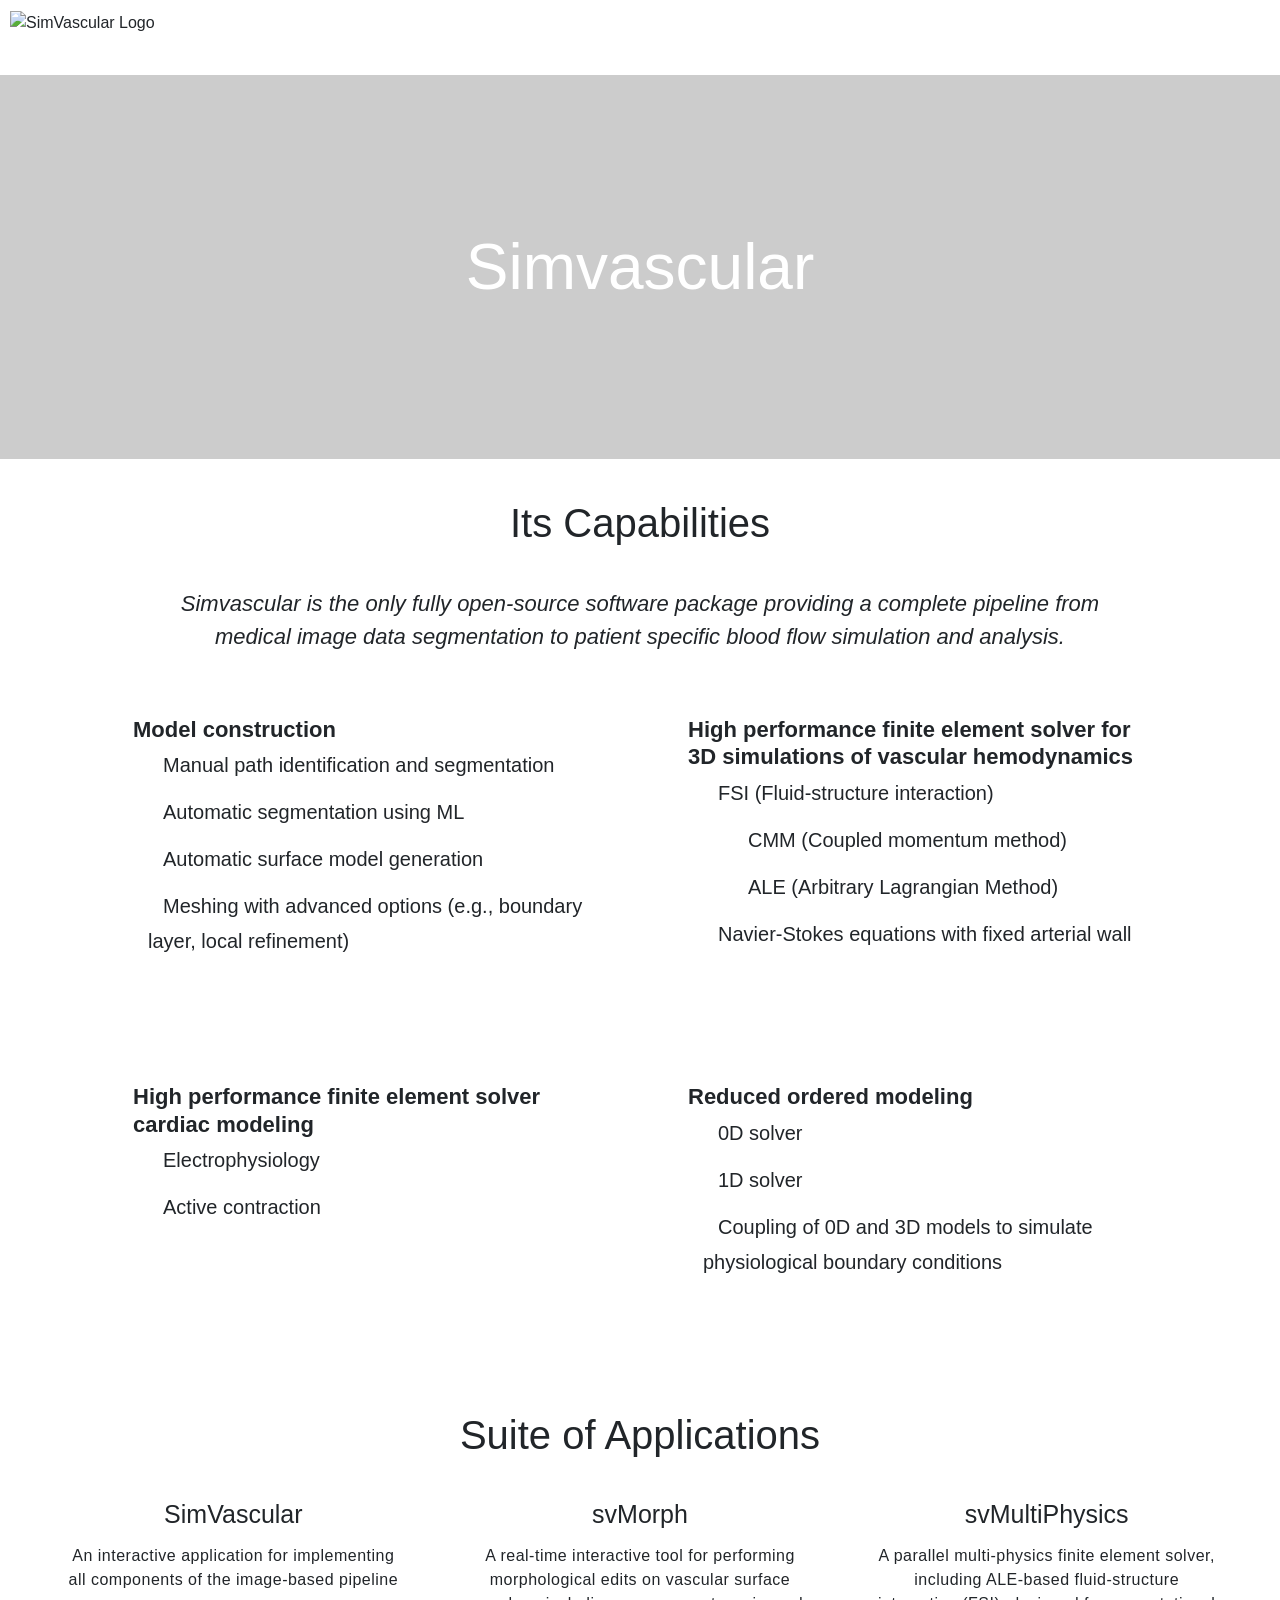
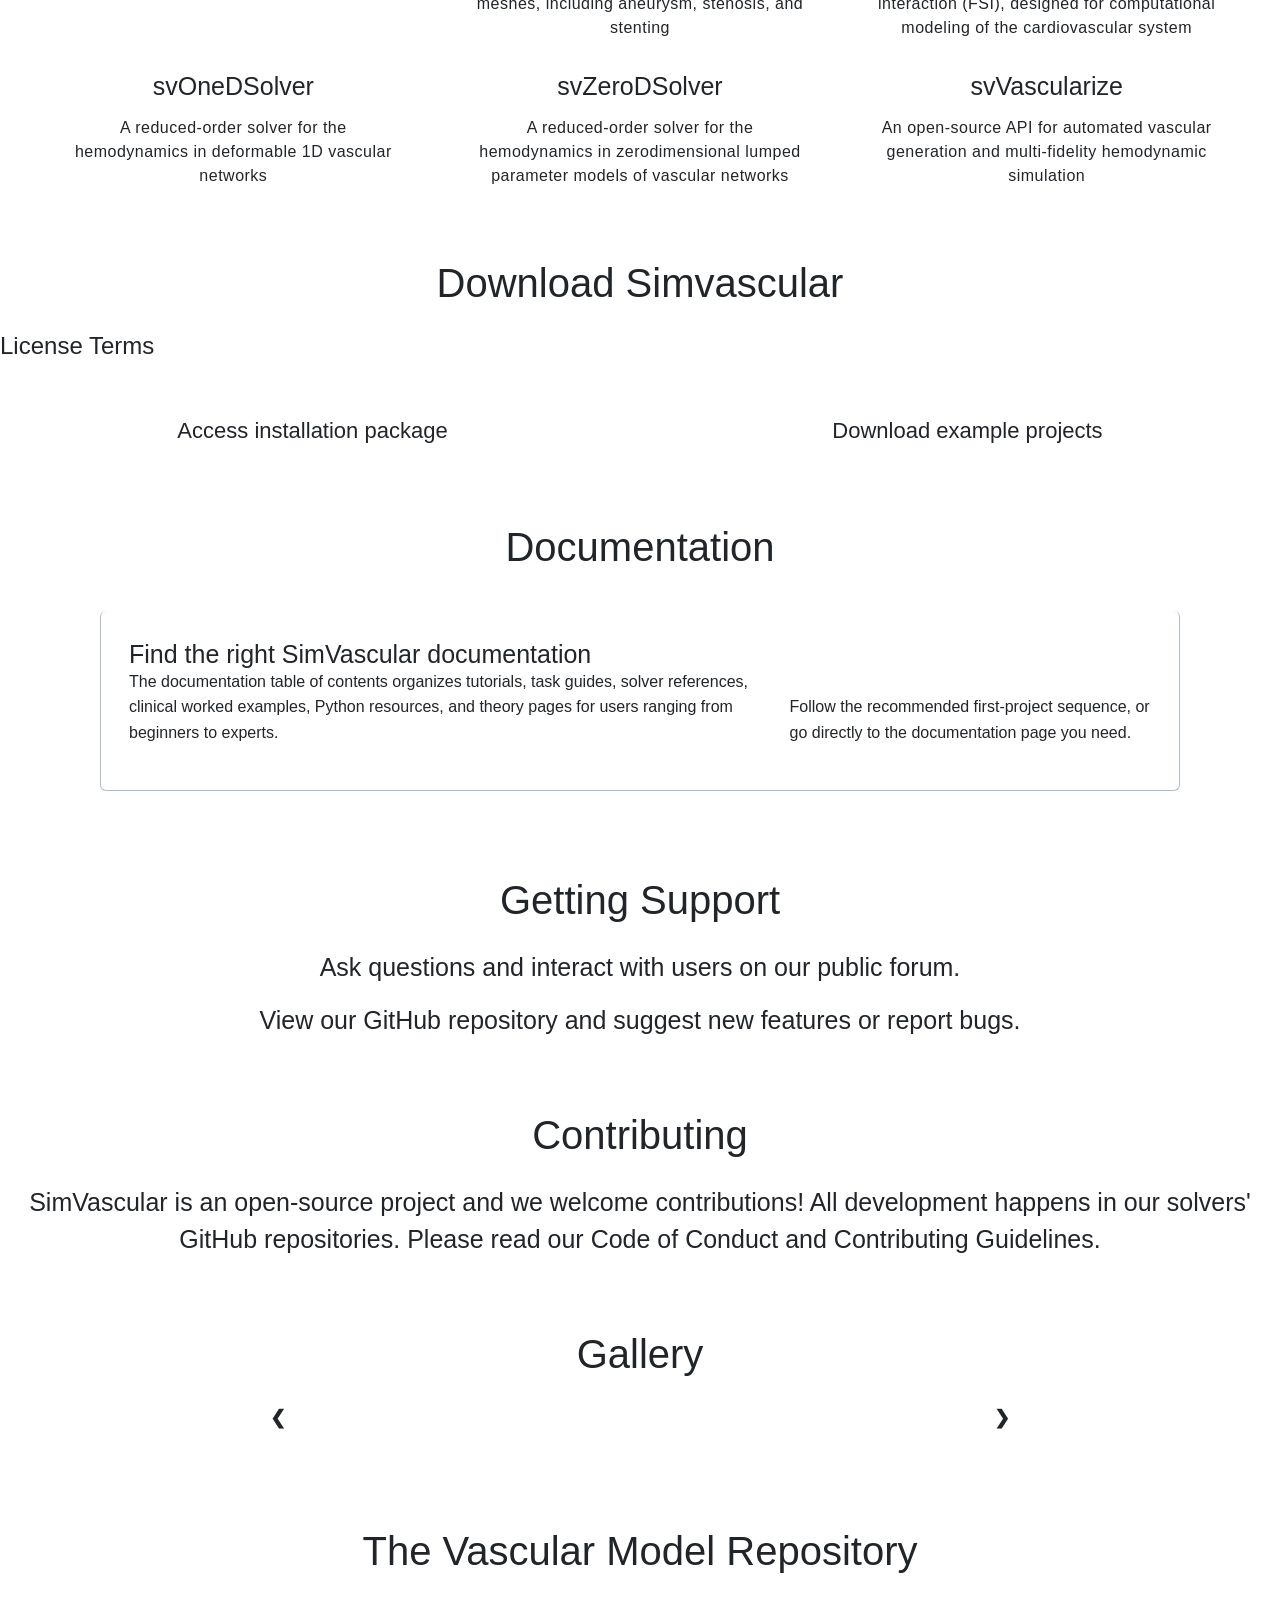
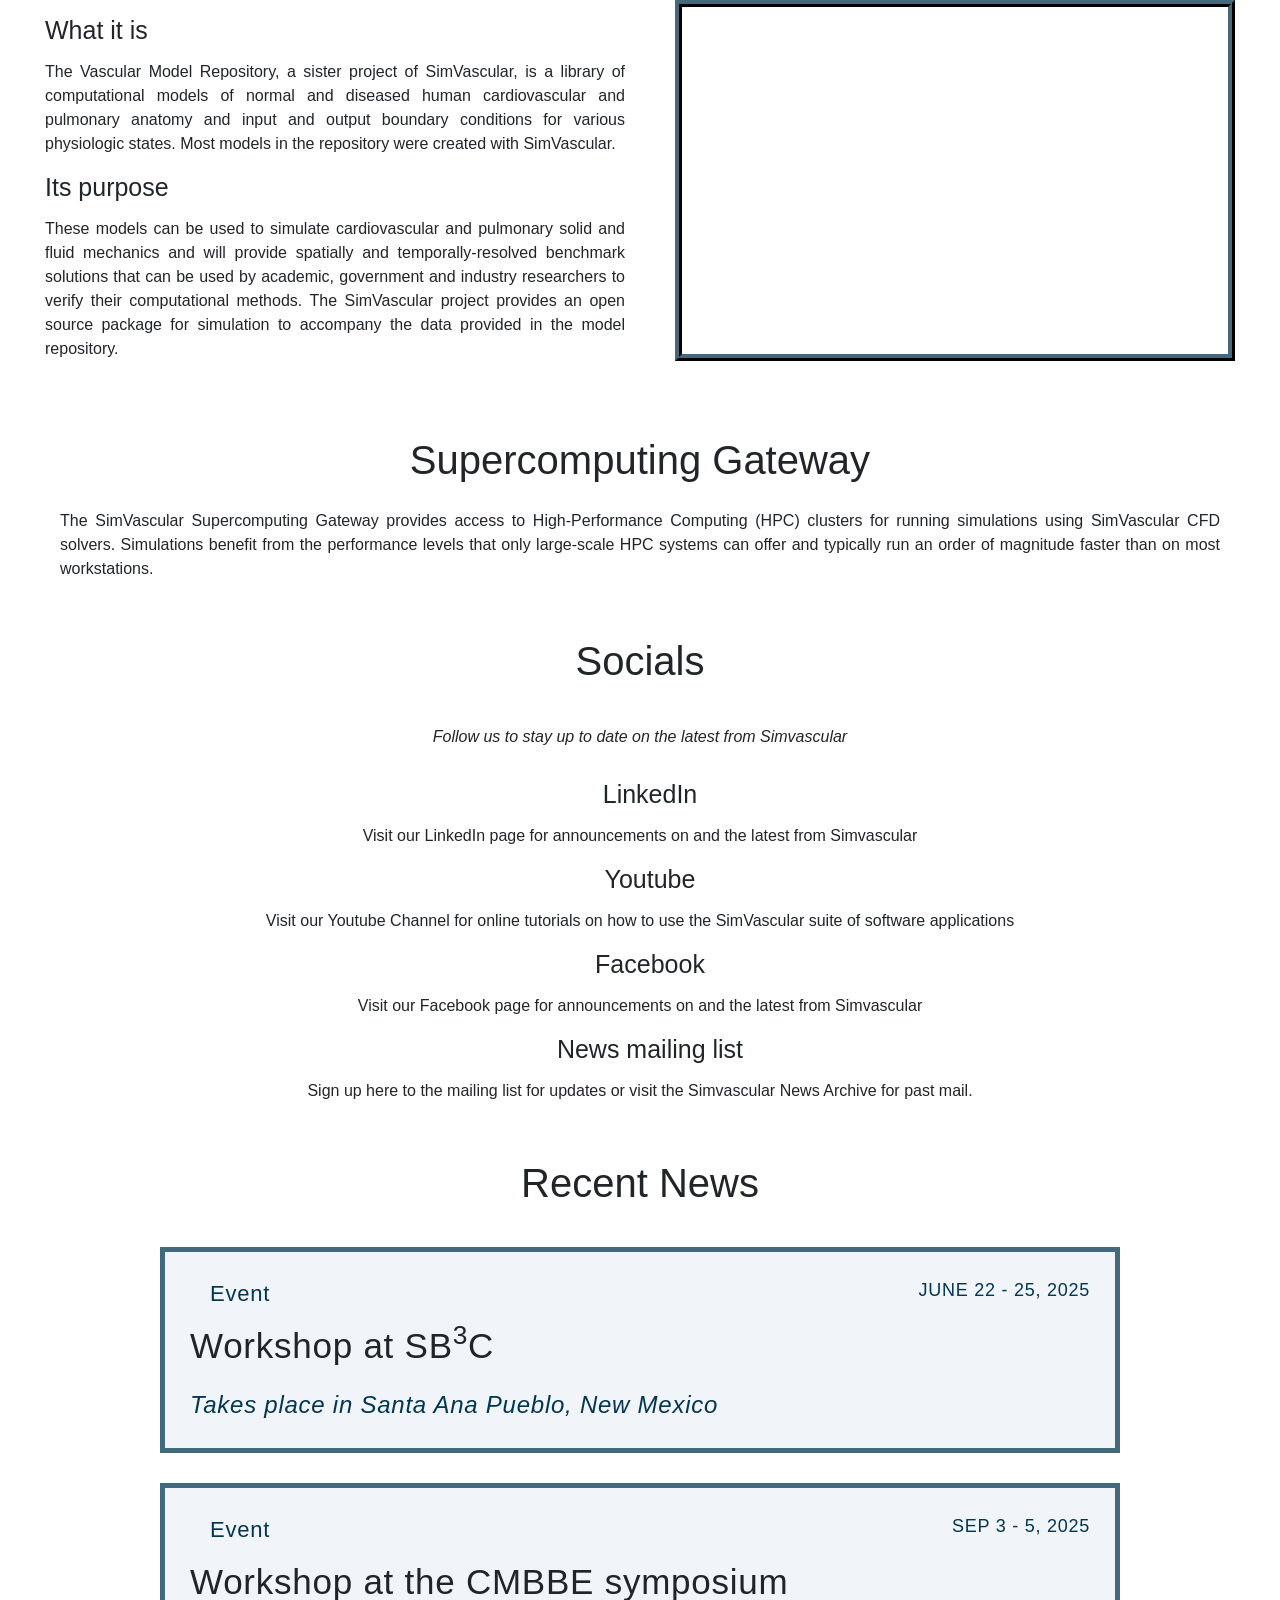
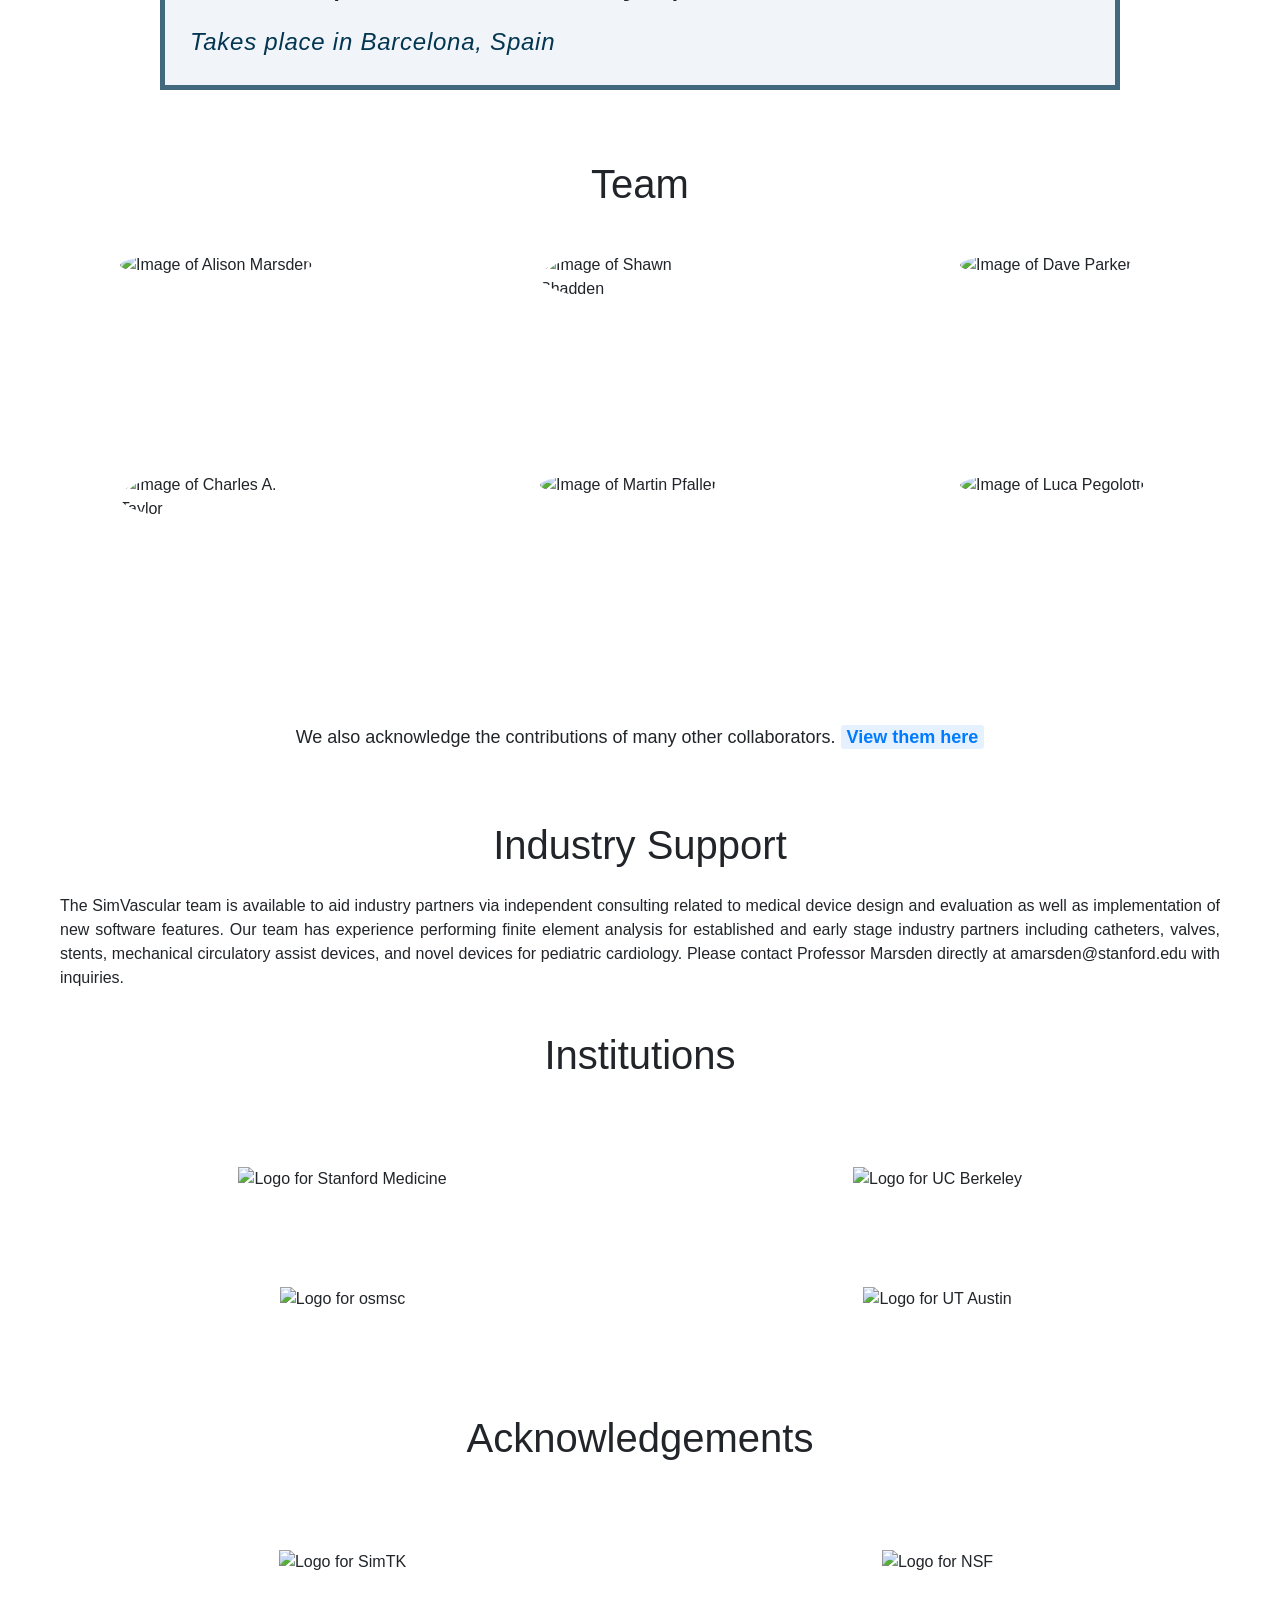
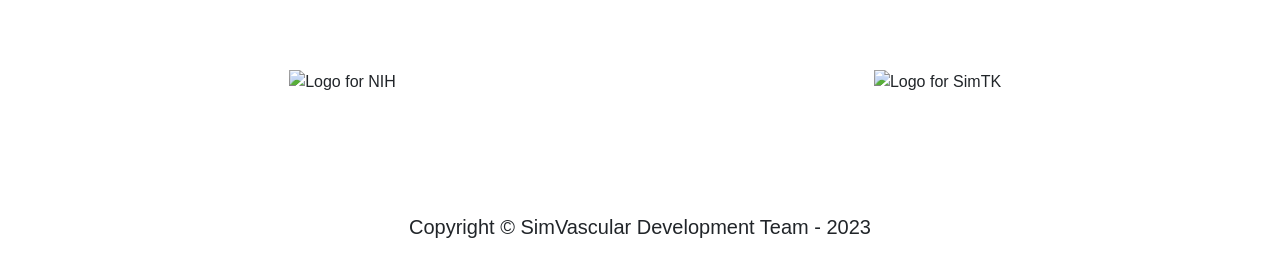
==== commit a20ee6cc: "Merge other updates into 89-documentation-menu" ====
--- a/index.html
+++ b/index.html
@@ -255,12 +255,12 @@
           </div>
           <div class="col-lg-4 col-md-6 col-12">
             <div class="applicationsHeader">
-              <h2><a href="https://github.com/SimVascular/svSolver" target="_blank" class="application-link">svSolver</a></h2>
+              <h2><a href="https://github.com/SimVascular/svMorph" target="_blank" class="application-link">svMorph</a></h2>
             </div>
             <div class="applicationsText">
-              <p>A parallel computational fluid dynamics (CFD) finite element
-                solver incorporating boundary conditions useful for blood flow
-                simulations</p>
+              <p>A real-time interactive tool for performing morphological
+                edits on vascular surface meshes, including aneurysm,
+                stenosis, and stenting</p>
             </div>
           </div>
           <div class="col-lg-4 col-md-6 col-12">
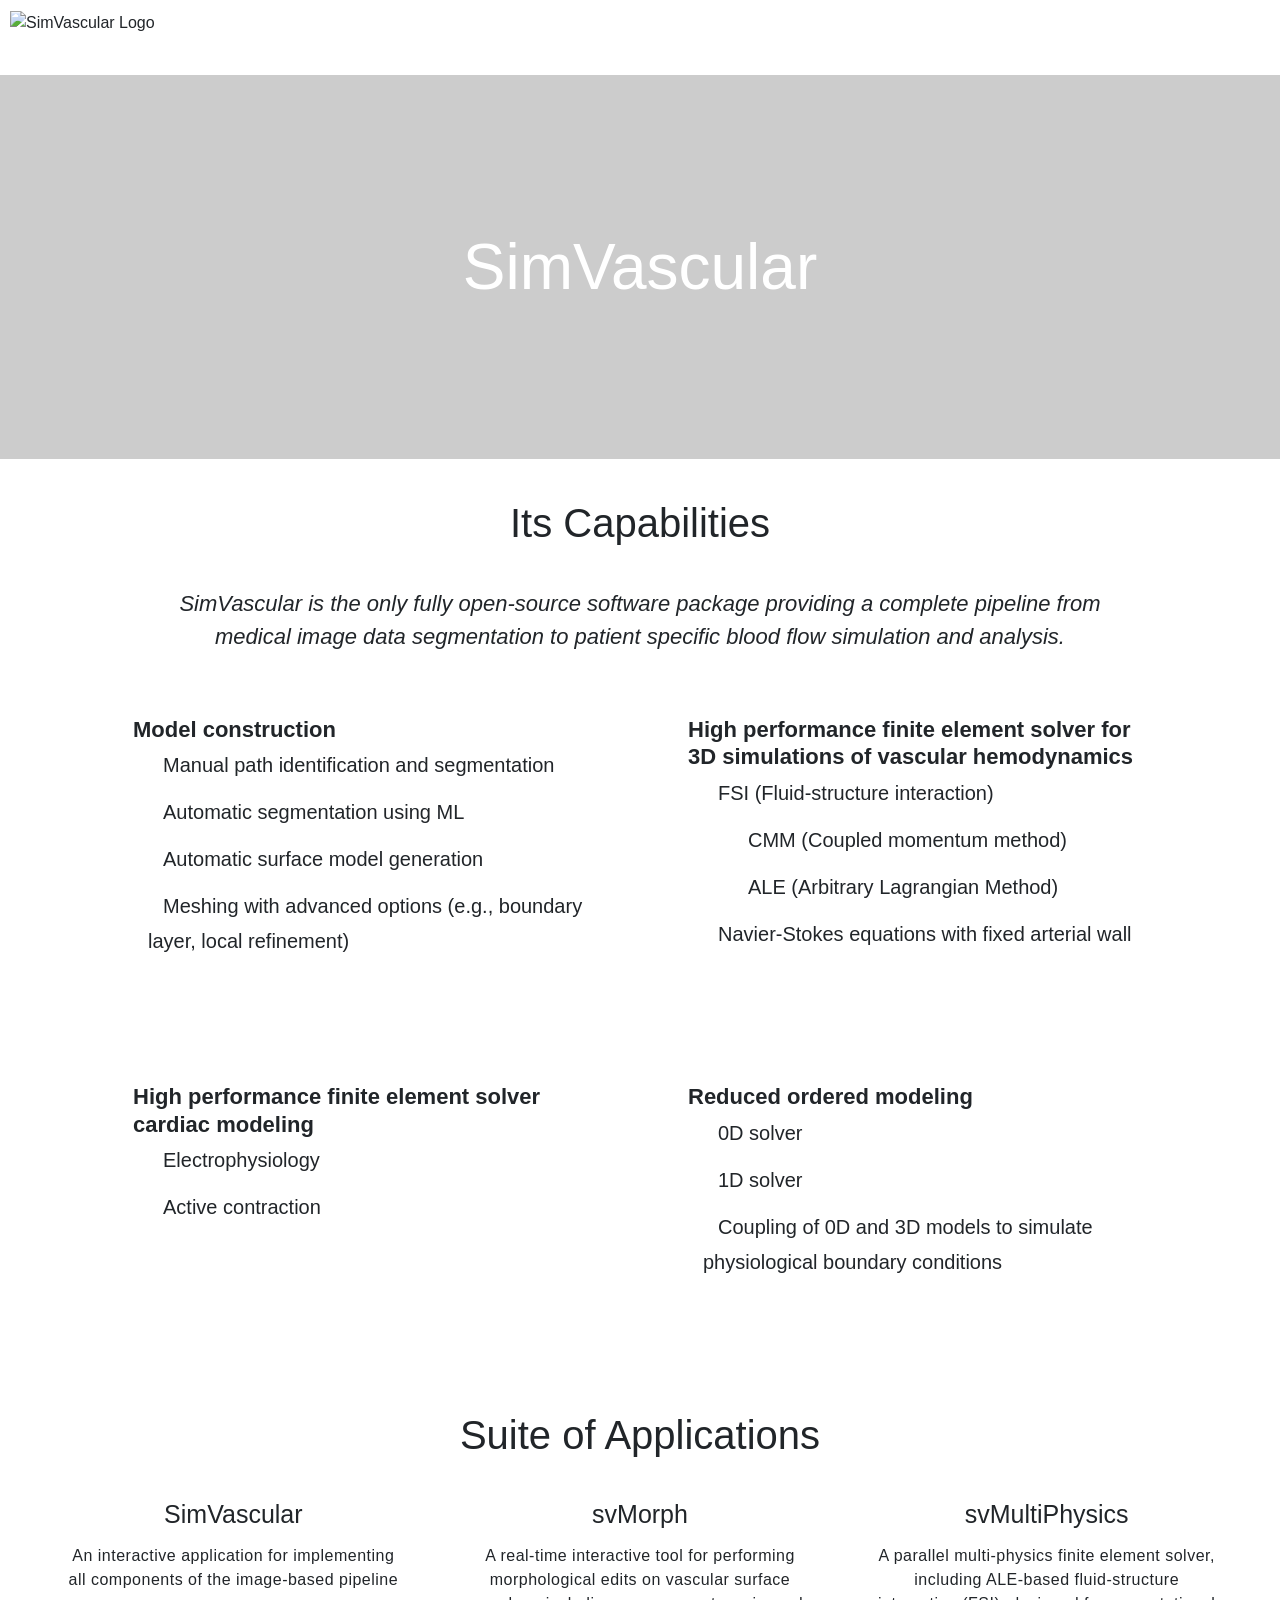
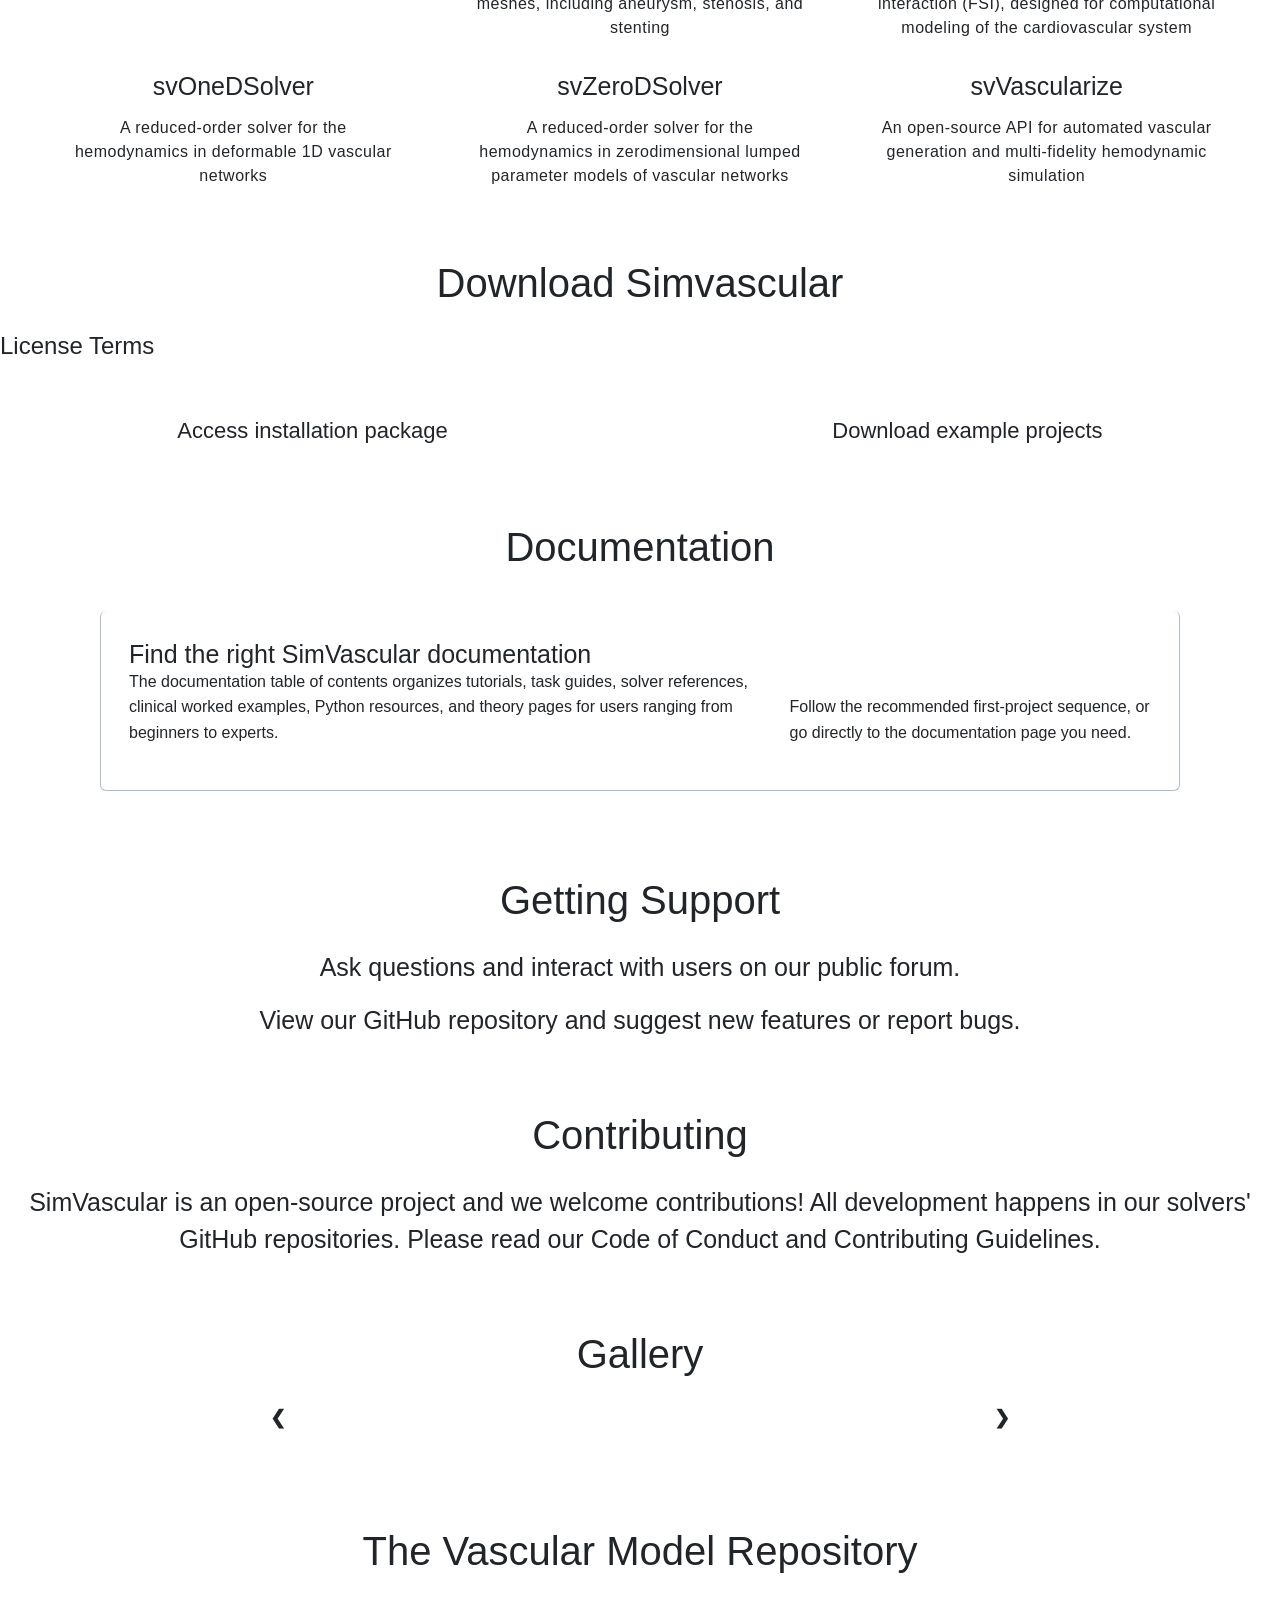
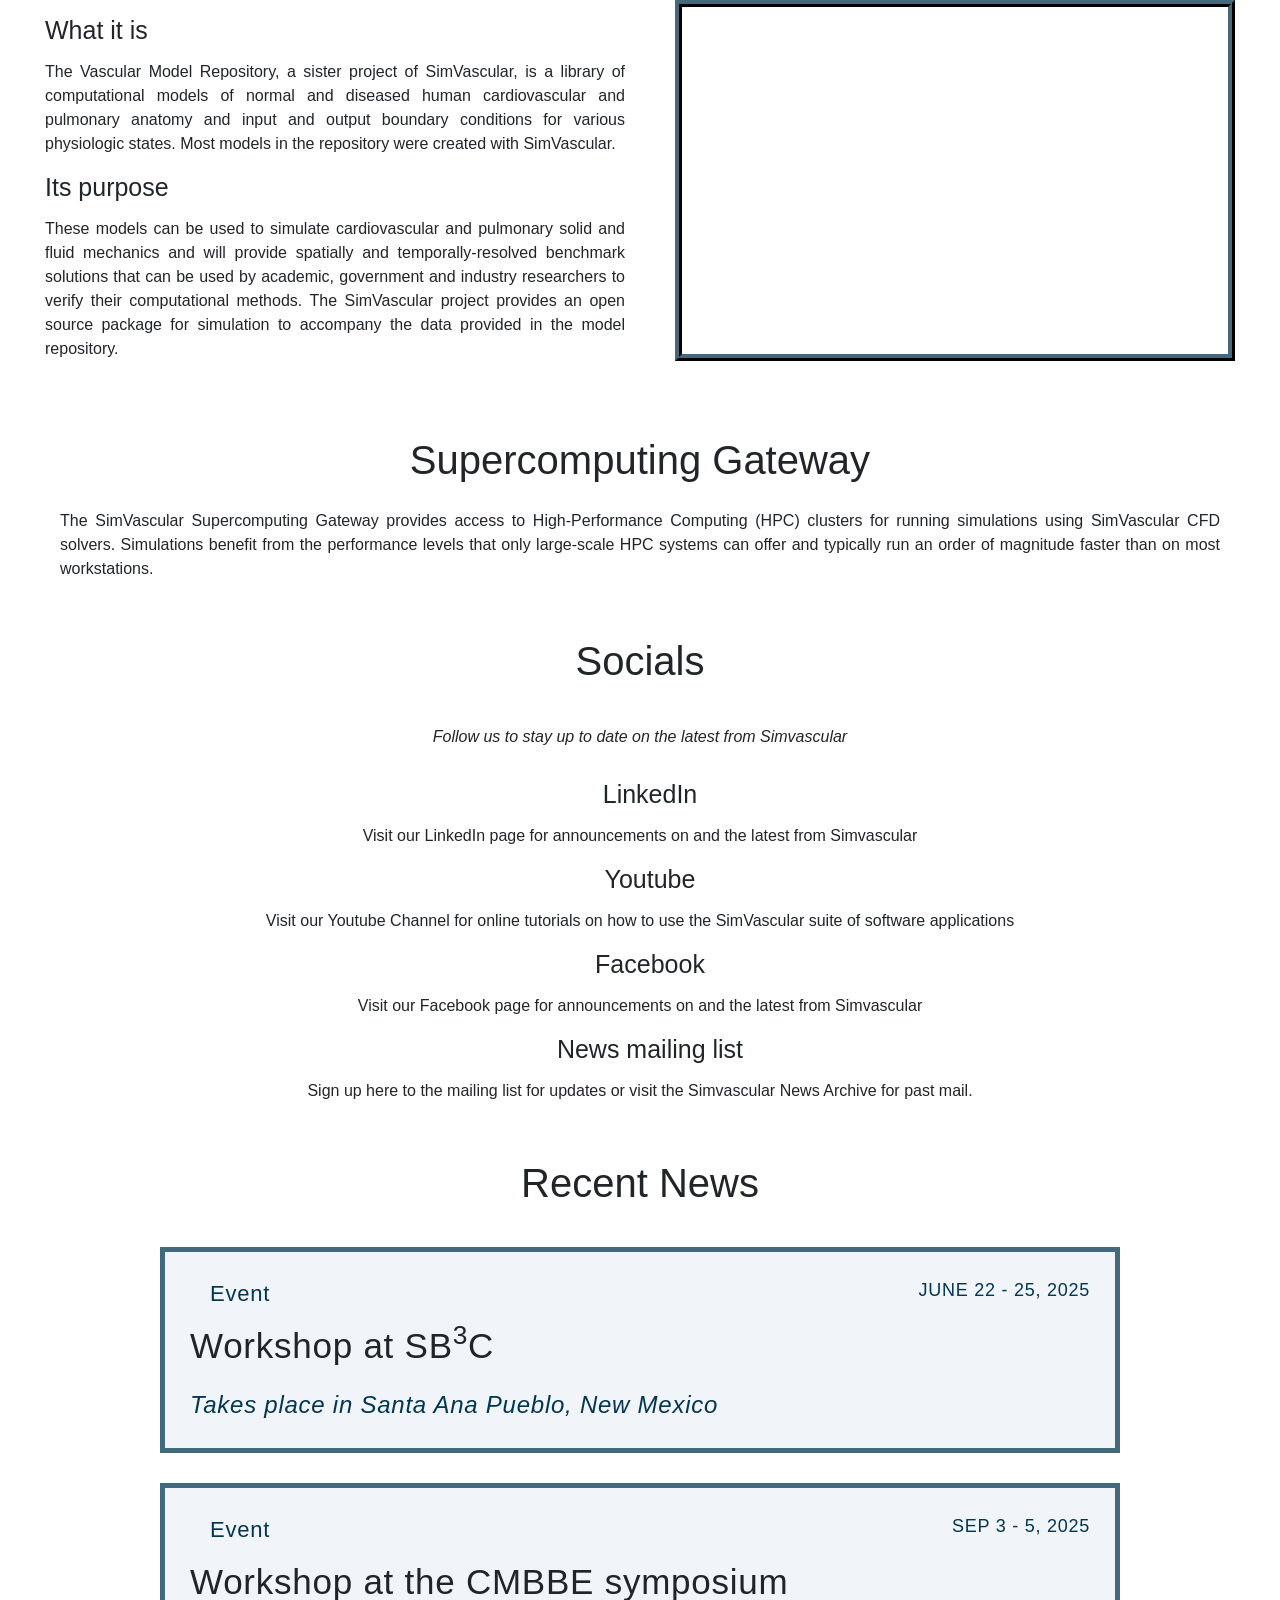
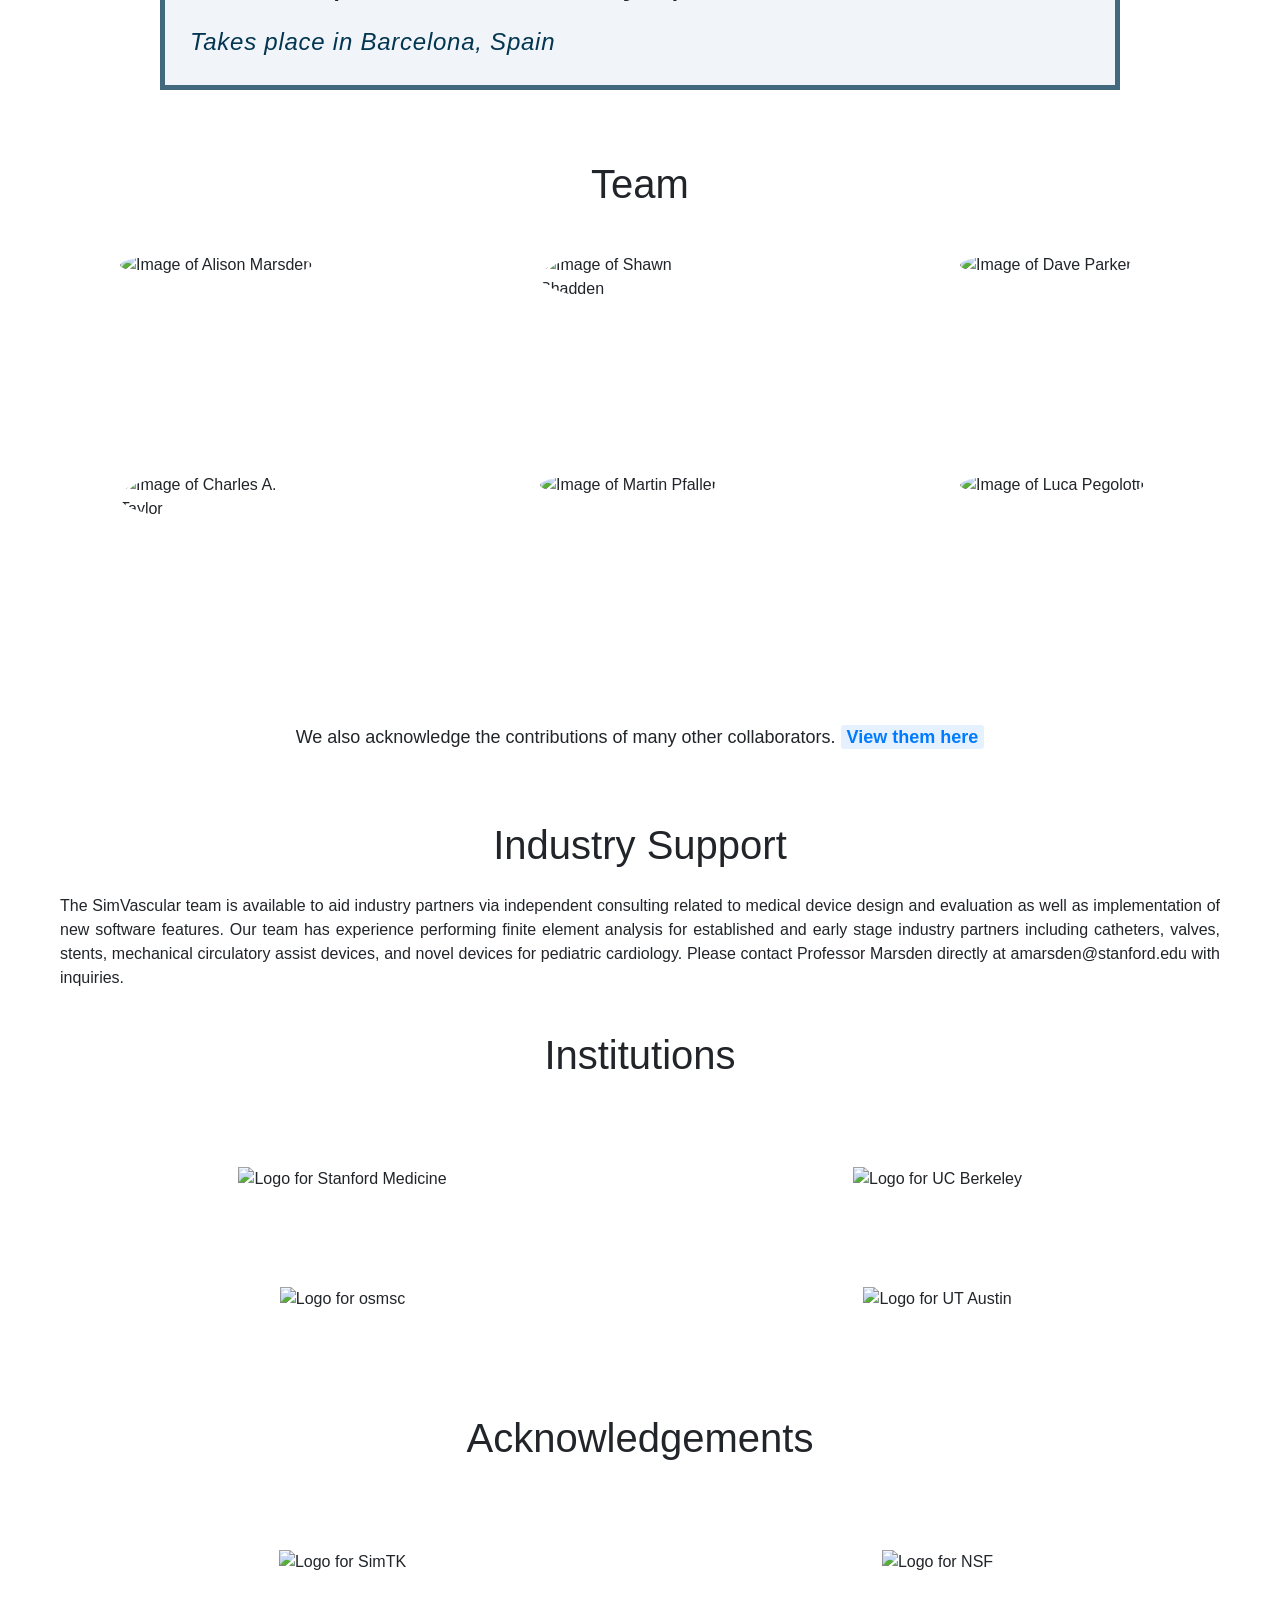
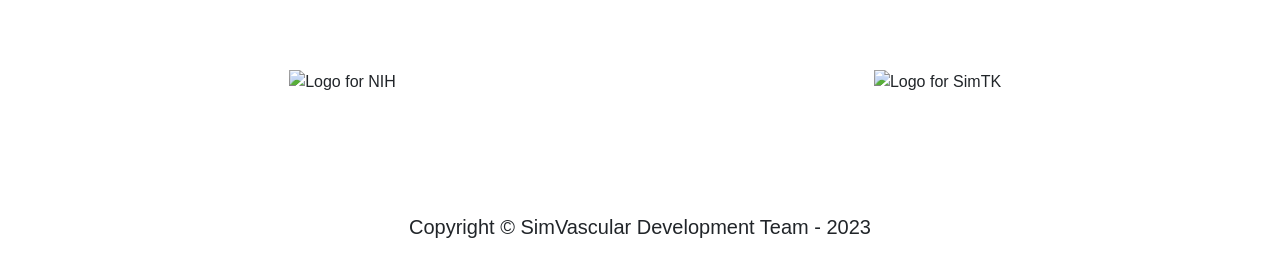
==== commit 45ec3a3b: "Make minor revisions." ====
--- a/index.html
+++ b/index.html
@@ -143,7 +143,7 @@
     <div class="firstHeader" style="height: 100%">
       <!-- background-image is the hero image -->
       <div class="introDescription">
-        <h1 class="hero_title">Simvascular</h1>
+        <h1 class="hero_title">SimVascular</h1>
       </div>
     </div>
   
@@ -153,7 +153,7 @@
       </div>
       <div class="newSectionContent removePadding">
         <p class="subText" style="padding-left: 12%; padding-right: 12%; font-size: 22px">
-          Simvascular is the only fully open-source software package providing a complete pipeline 
+          SimVascular is the only fully open-source software package providing a complete pipeline 
           from medical image data segmentation to patient specific blood flow simulation 
           and analysis.
         </p>
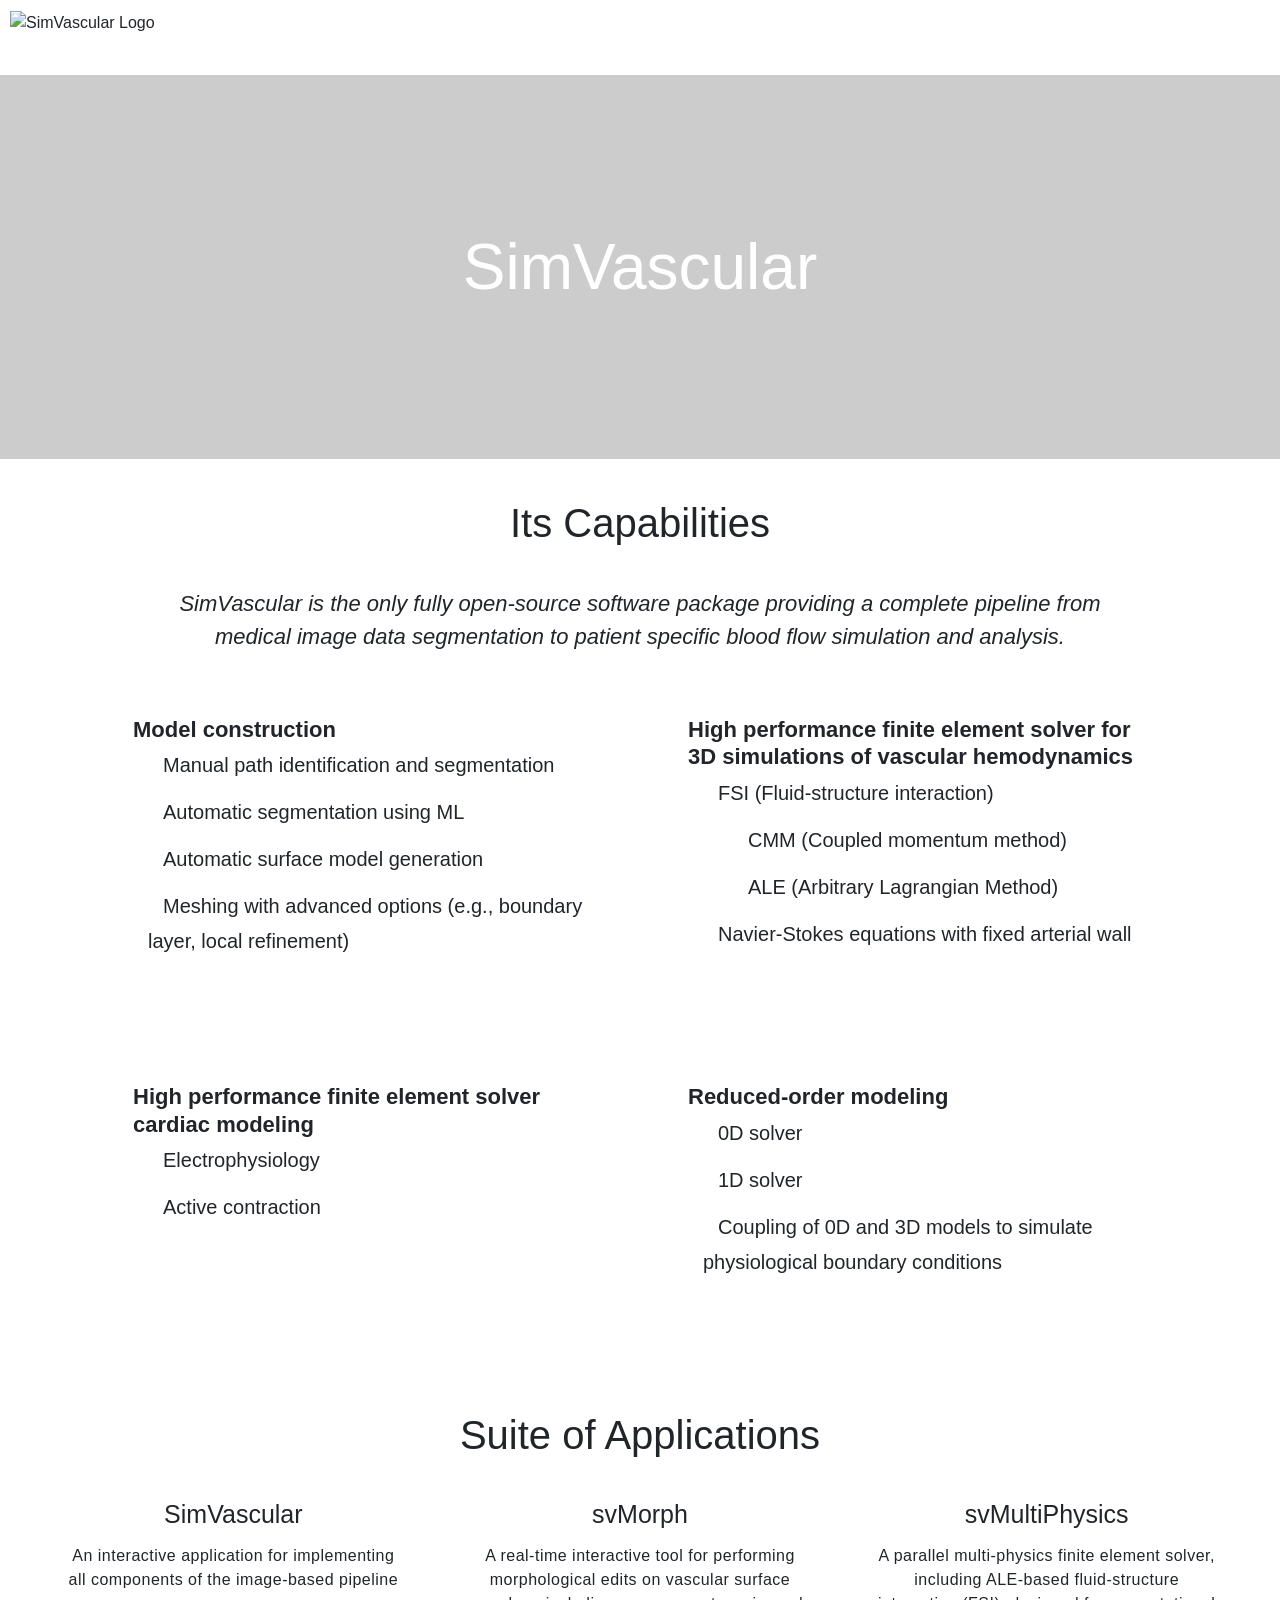
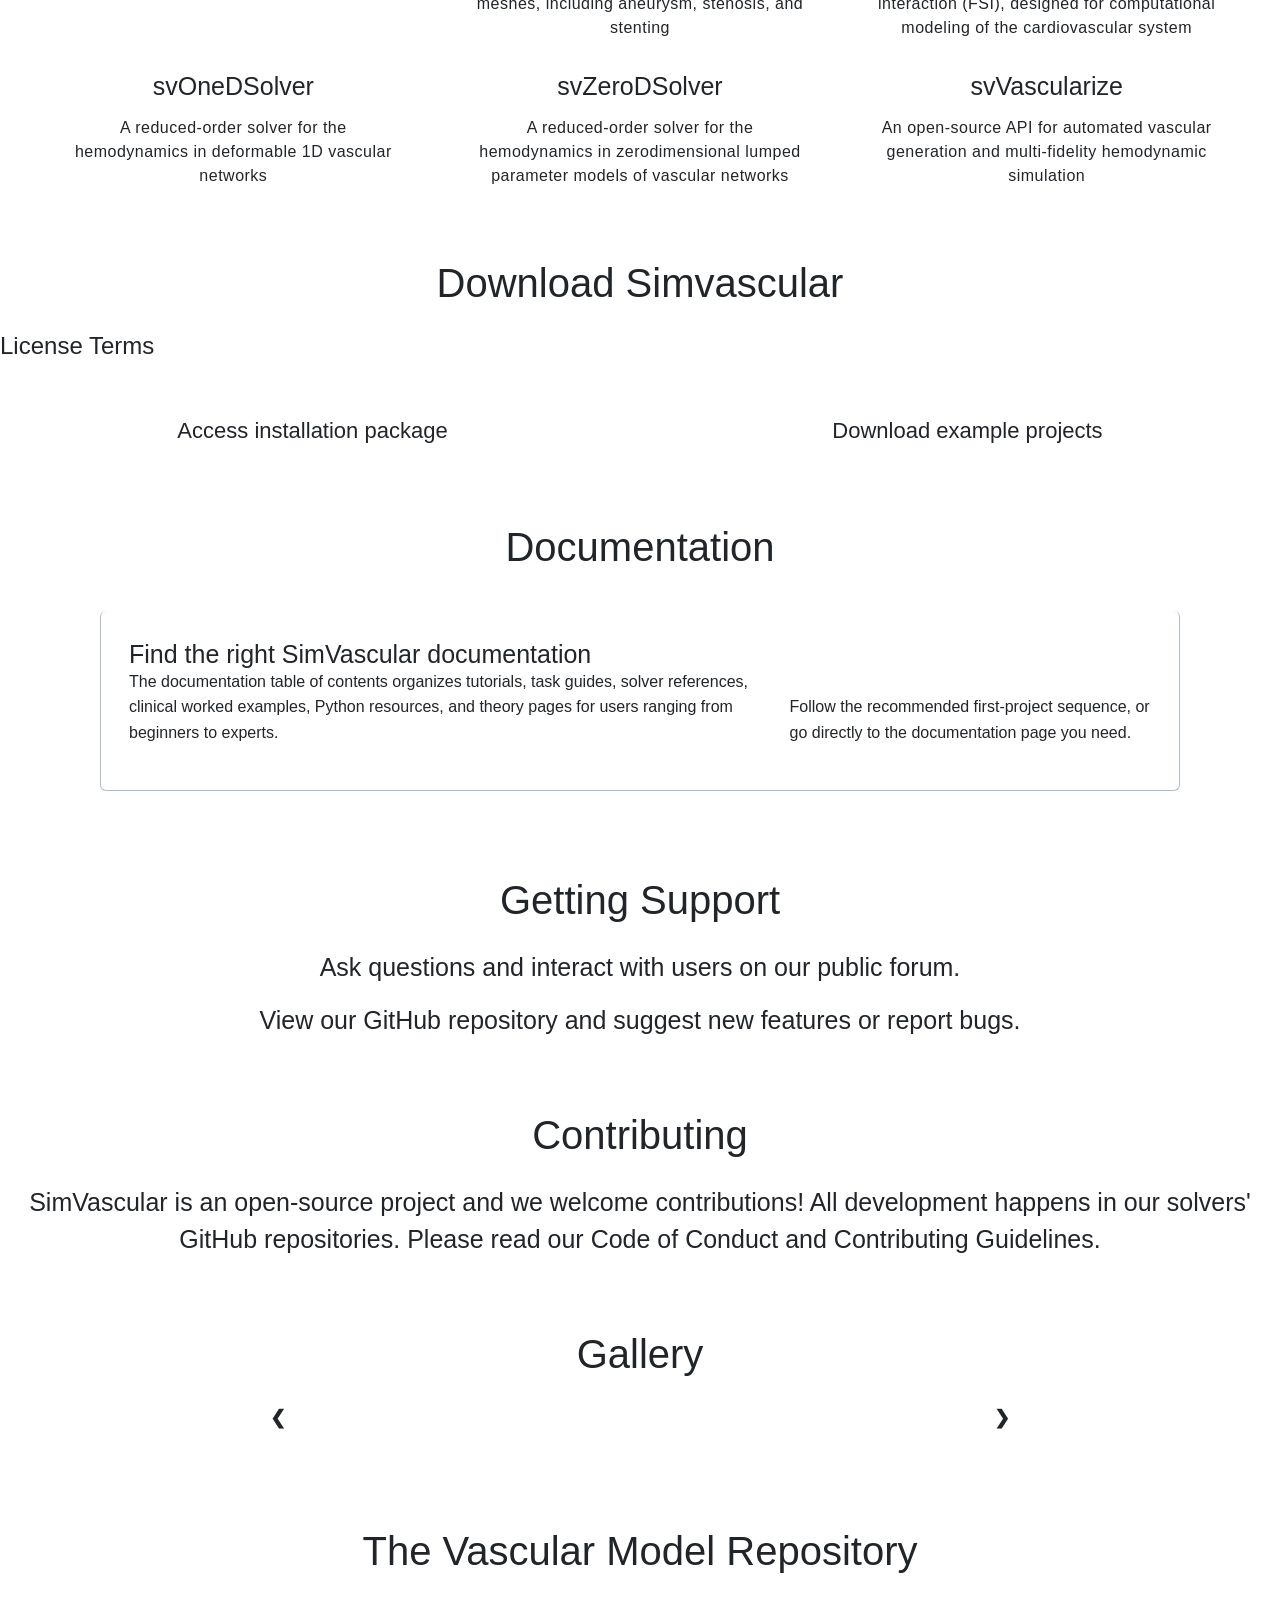
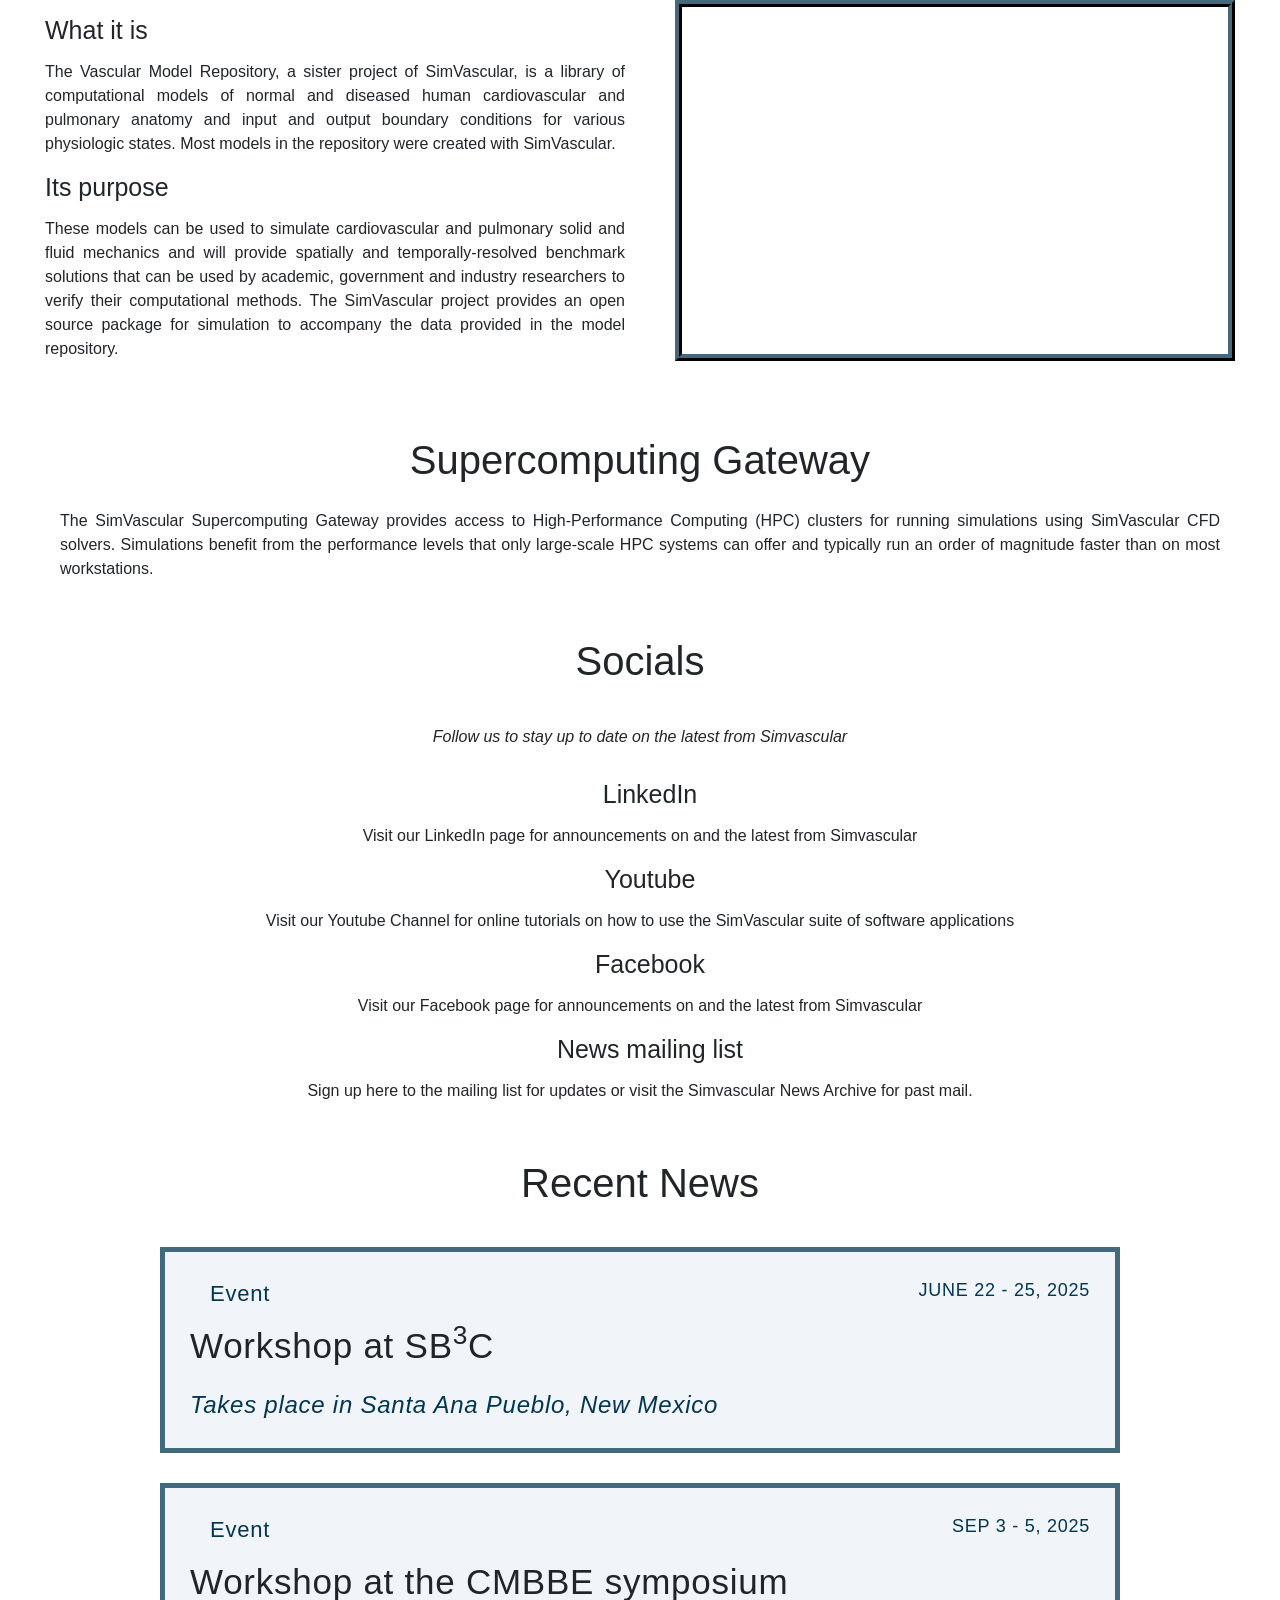
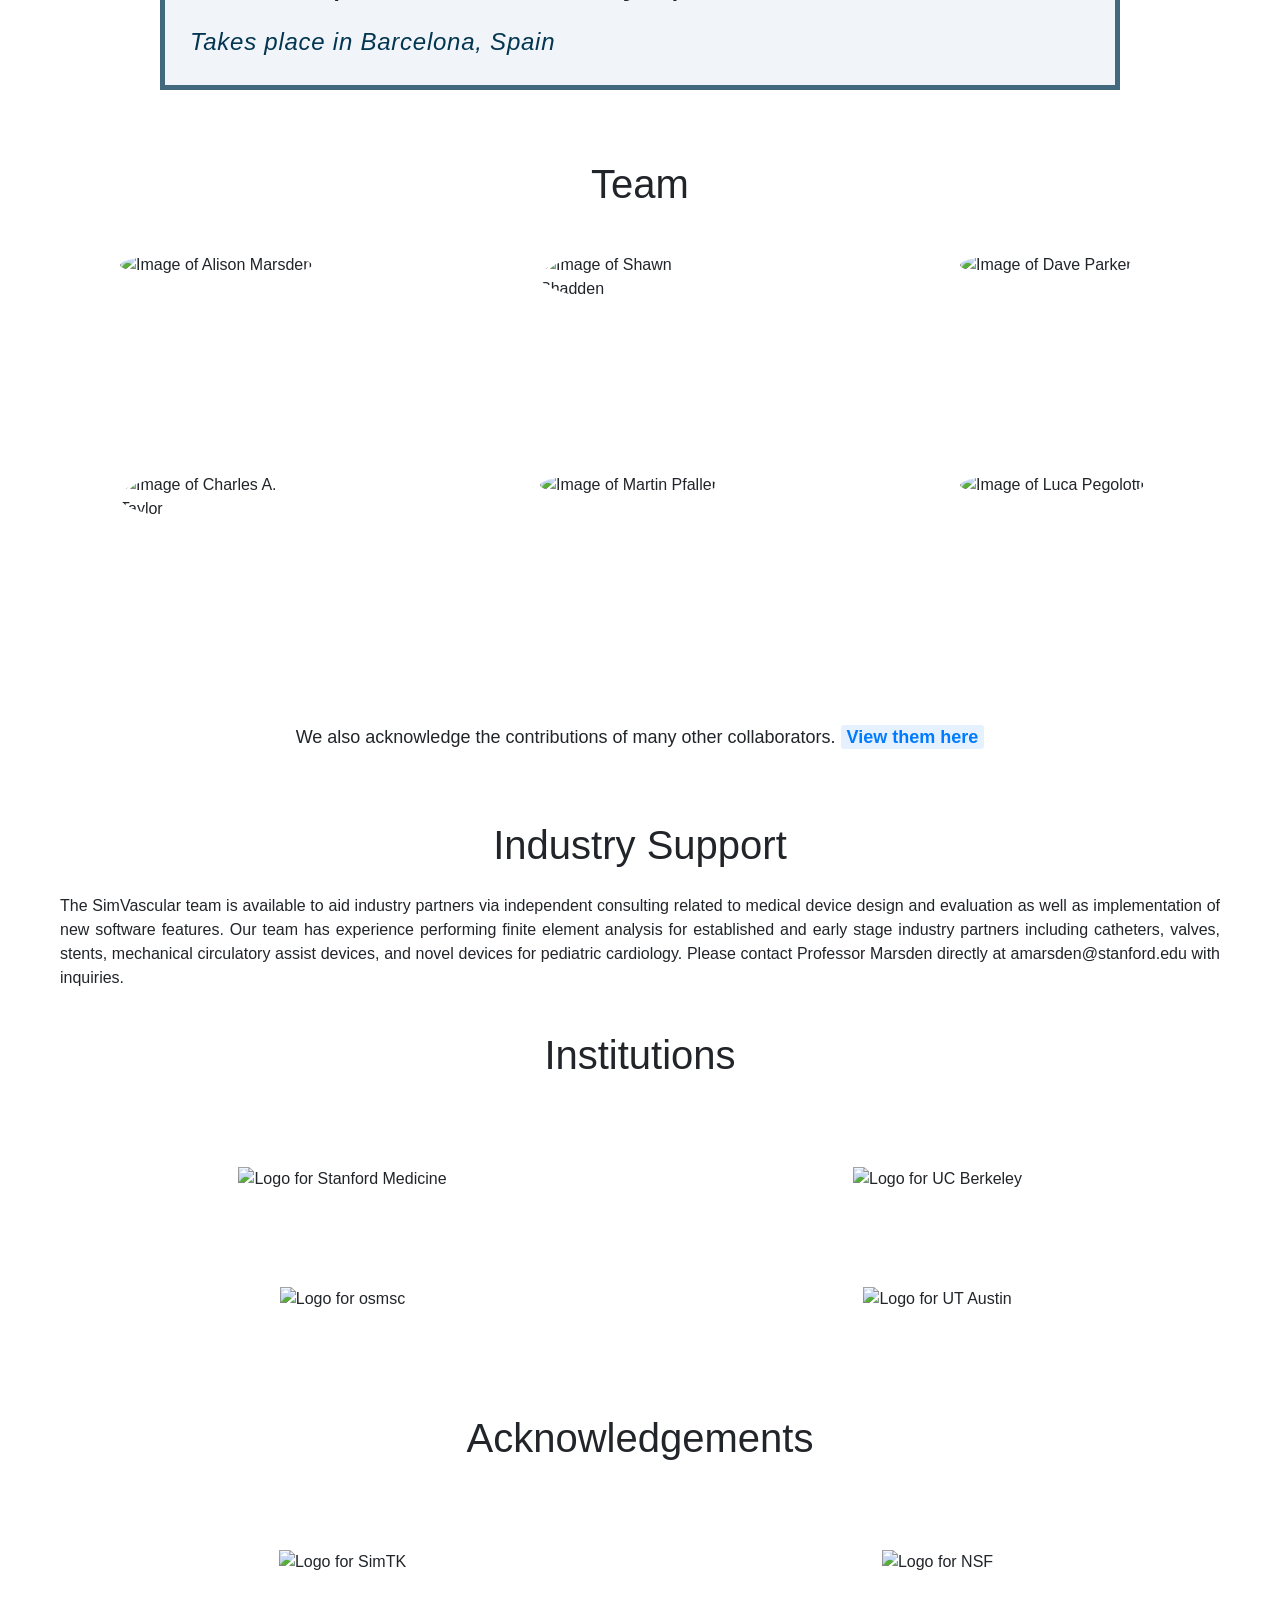
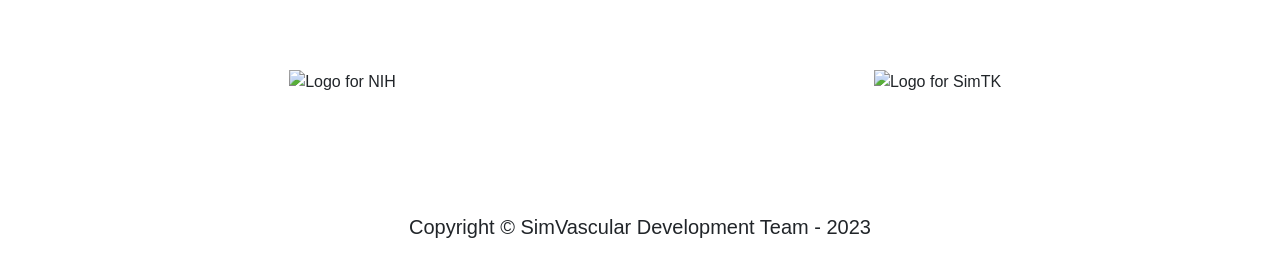
==== commit 6556482e: "more minor revisions" ====
--- a/index.html
+++ b/index.html
@@ -153,7 +153,7 @@
       </div>
       <div class="newSectionContent removePadding">
         <p class="subText" style="padding-left: 12%; padding-right: 12%; font-size: 22px">
-          SimVascular is the only fully open-source software package providing a complete pipeline 
+          SimVascular is the only fully open-source software package providing a complete pipeline
           from medical image data segmentation to patient specific blood flow simulation 
           and analysis.
         </p>
@@ -217,7 +217,7 @@
             </ul>
             <ul class="col-lg-6 col-12 p-5">
               <li class="capabilitiesHeader">
-                Reduced ordered modeling
+                Reduced-order modeling
               </li>
               <li>
                 <i class="fa-sharp fa-solid fa-check"></i>
